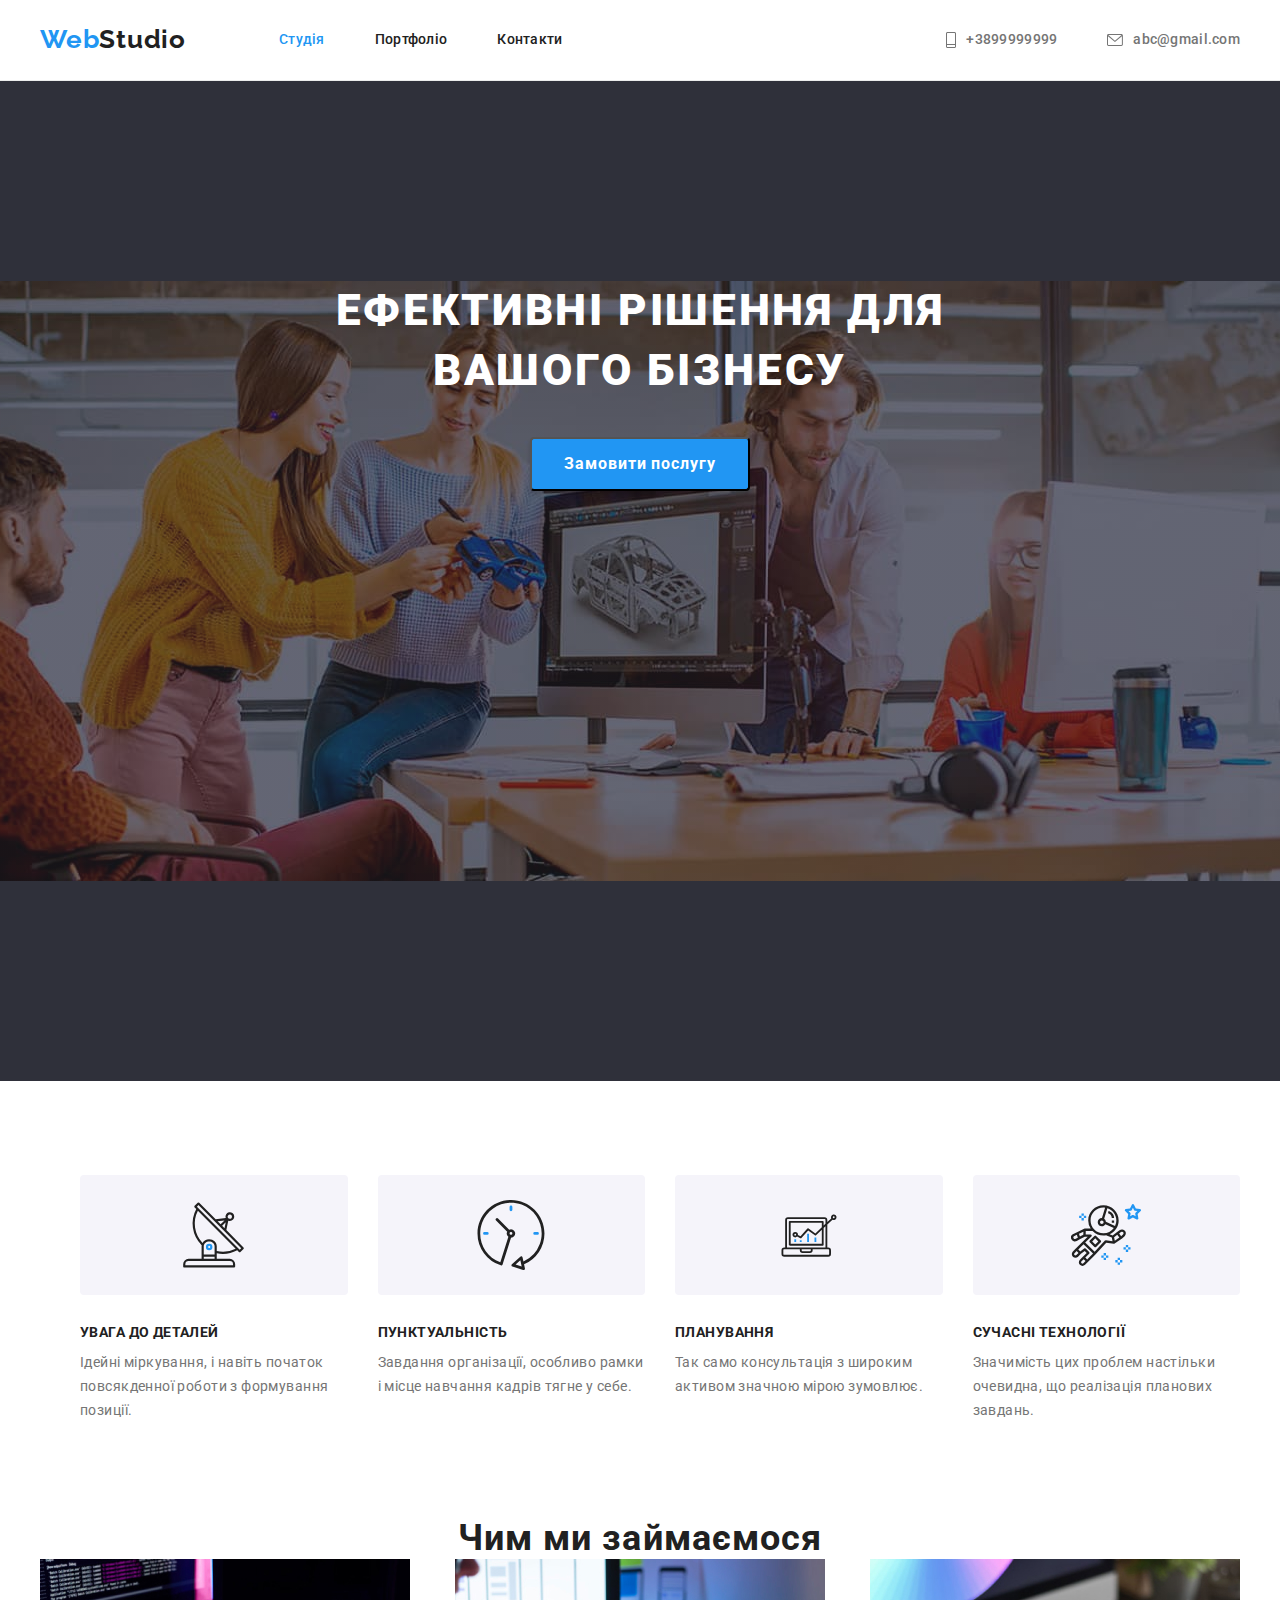
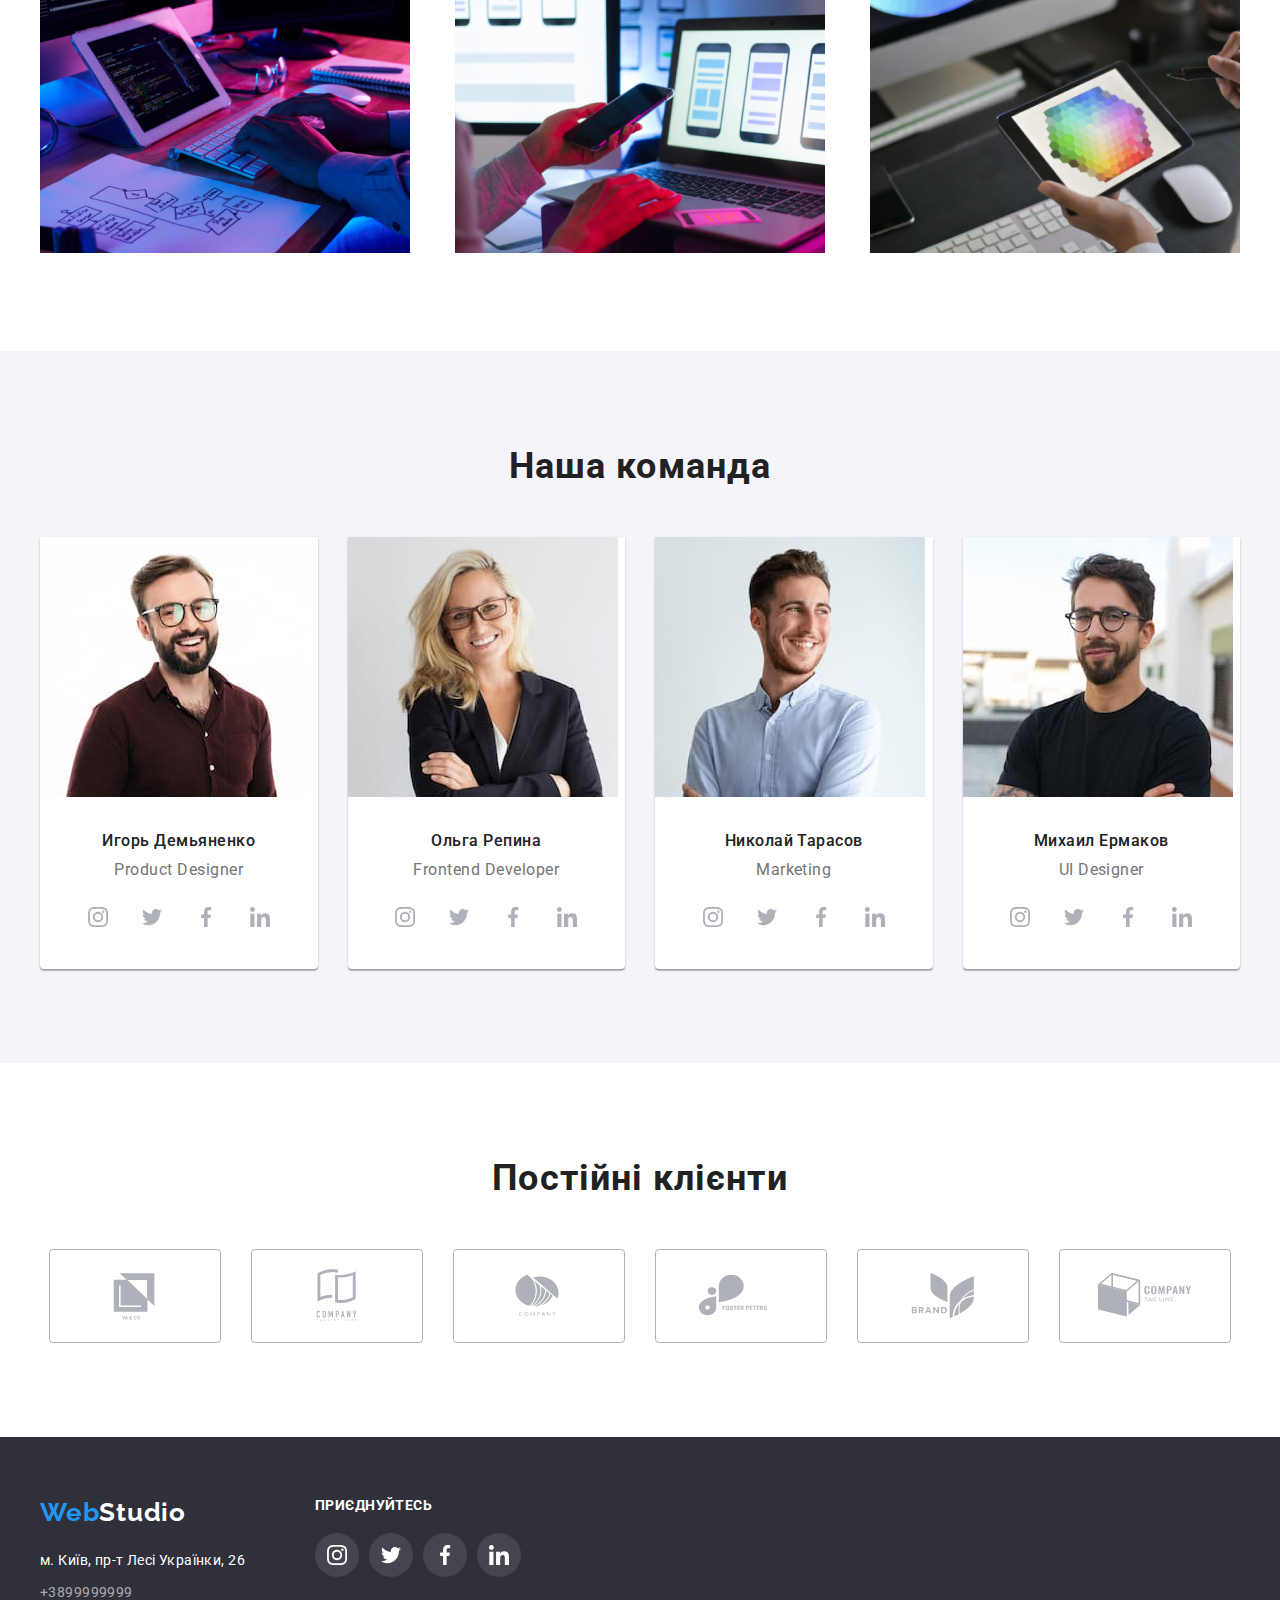
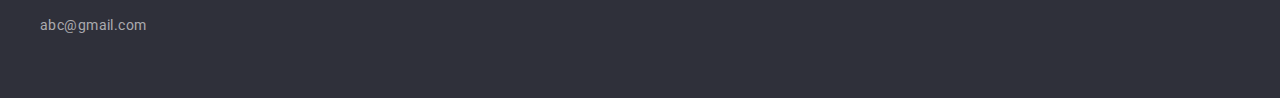
==== index.html @ 0e851c44 "1" ====
<!DOCTYPE html>
<html lang="uk">
  <head>
    <meta charset="UTF-8" />
    <meta http-equiv="X-UA-Compatible" content="IE=edge" />
    <meta name="viewport" content="width=device-width, initial-scale=1.0" />
    <title>goit-markup-hw-01</title>
    <link rel="preconnect" href="https://fonts.googleapis.com"> 
<link rel="preconnect" href="https://fonts.gstatic.com" crossorigin> 

<link rel="preconnect" href="https://fonts.googleapis.com"> 
<link rel="preconnect" href="https://fonts.gstatic.com" crossorigin> 
<link href="https://fonts.googleapis.com/css2?family=Raleway:wght@700&family=Roboto:wght@400;500;700;900&display=swap" rel="stylesheet">

<link
rel="stylesheet"
href="https://cdnjs.cloudflare.com/ajax/libs/modern-normalize/1.1.0/modern-normalize.min.css"
integrity="sha512-wpPYUAdjBVSE4KJnH1VR1HeZfpl1ub8YT/NKx4PuQ5NmX2tKuGu6U/JRp5y+Y8XG2tV+wKQpNHVUX03MfMFn9Q=="
crossorigin="anonymous"
referrerpolicy="no-referrer"
/>
<link rel="stylesheet" href="./styles.css/style.css">

  </head>
   <!-- Унікальний контент сторінки -->
  <body class="body">
 
 <!--Шапка сайту-->
 <header class="header">
  <div class="container">
    <div class=" header-container">
      <nav class="header-nav">
        
        <a class="logo link" href="./index.html" ><span class="logo-header">Web</span>Studio</a>
        <ul class="list-nav list">

          <li>
            <a class="link-item current-link studio link" href="./index.html">Студія</a>
          </li>
          <li>
            <a class="link-item  portfolio link" href="./portfolio.html" > Портфоліо </a>
            
          </li>
          <li>
            <a class="link-item contacts link"  href="#" >Контакти </a>
          </li>
         
        </ul>
      </nav>
      
      <ul class="contacts-list list">
        
      <li class="contacts-icon-img">
        
          <a  href="tel:+38999999999" class="link-item contacts-link link">+3899999999
            <svg class="contacts-icon" width="10" height="16">
              <use href="./images/icons.svg#phone"></use>
            </svg>
          </a>
        
        
      </li>
     
      <li>
      
         <a  href="mailto:abc@gmail.com" class="link-item contacts-item link">abc@gmail.com
          <svg class="contacts-icon" width="16" height="12">
            <use href="./images/icons.svg#mail"></use>
           </svg>
          </a>
        
        
        
      </li>
     
      </ul>
  
    </div>

  </div>
  
</header>

<!-- Основна інформація-герой -->
<main class="main">
  <section class="hero">

   <div class="container">
     
    <div class="box-title-hero">
      
      <h1 class="title-hero">Ефективні рішення для вашого бізнесу</h1>
    </div>
<div class="btn-hero">
<button class="button-hero">Замовити послугу</button>
</div>
    
   </div>

  </section>
  
<section class="section-features">

<div class="container">
  <div class="box-list-features">
    <ul class="list-features list">
    <li class="list-features-item">
      <div class="features-img">
        <svg class="features-icon" width="65" height="70">
          <use href="./images/icons.svg#antenna"></use>
        </svg>
      </div>
     
    
      
      <h3 class="section-title">
        УВАГА ДО ДЕТАЛЕЙ
      </h3>
      <p class="text">
        Ідейні міркування, і навіть початок повсякденної роботи з формування позиції.
      </p>
    </li>
    <li class="list-features-item">
      <div class="features-img">
        <svg class="features-icon" width="70" height="70">
          <use href="./images/icons.svg#clock"></use>
        </svg>
      </div>
     
  
      <h3 class="section-title">ПУНКТУАЛЬНІСТЬ</h3>
      <p class="text">
        Завдання організації, особливо рамки і місце навчання кадрів тягне у себе.
      </p>
    </li>
  
    <li class="list-features-item">
    
     <div class="features-img">
      <svg class="features-icon" width="70" height="55">
        <use href="./images/icons.svg#diagram"></use>
      </svg>
 
     </div>
      <h3 class="section-title">ПЛАНУВАННЯ</h3>
      <p class="text">
        Так само консультація з широким активом значною мірою зумовлює.
      </p>
    </li>
    <li class="list-features-item">
    
      <div class="features-img">
        <svg class="features-icon" width="70" height="70">
          <use href="./images/icons.svg#astronaut"></use>
        </svg>
      </div>
      
    
      <h3 class="section-title">СУЧАСНІ ТЕХНОЛОГІЇ</h3>
      <p class="text">
        Значимість цих проблем настільки очевидна, що реалізація планових завдань.
      </p>
    </li>
    
  </ul>
  </div>
  
  
</div>


</section>
<section class="works">
 
  <div class="box-works container">
    <div>
      <h2 class="title-works title  ">Чим ми займаємося</h2>
    </div>
    
    
    <div class="box-img-occupation">
  
    <ul class="list-occupation list">
      <li>
      <img src="images/img1.jpg" alt="программист за своим рабочим столом" />
      </li>
      <li>
        <img src="images/img2.jpg" alt="работа через телефон и пк" />
      </li>
      <li>
        <img src="images/img3.jpg" alt="работа через планшет и пк" />
      </li>
    </ul>
    </div>
  </div>
 

</section>

<section class="section-team"> 
  <div class="container box-team">
    
    <h2 class="title title-team">Наша команда</h2>
    
    <ul class="list-team list">
      <li class="team-item">
        
        <img class="team-img" src="images/img4.jpg" alt="Игорь Демьяненко Product Designer" />
        <div class="card-team">
          <h3 class="section-title-team">Игорь Демьяненко </h3>
          <p class="text-team">Product Designer </p> 
          <ul class="socials list">
            <li class="socials-item">
              <a
                class="socials-link link"
                href=""
                target="_blank"
                rel="noopener noreferrer"
                aria-label="instagram"
              >
                <svg class="socials-icon" width="20" height="20">
                  <use href="./images/icons.svg#instagram"></use>
                </svg>
              </a>
            </li>
            <li class="socials-item">
              <a
                class="socials-link link"
                href=""
                target="_blank"
                rel="noopener noreferrer"
                aria-label="twitter"
              >
                <svg class="socials-icon" width="20" height="20">
                  <use href="./images/icons.svg#twitter"></use>
                </svg>
              </a>
            </li>
            <li class="socials-item">
              <a
                class="socials-link link"
                href=""
                target="_blank"
                rel="noopener noreferrer"
                aria-label="facebook"
              >
                <svg class="socials-icon" width="20" height="20">
                  <use href="./images/icons.svg#facebook"></use>
                </svg>
              </a>
            </li>
            <li class="socials-item">
              <a
                class="socials-link link"
                href=""
                target="_blank"
                rel="noopener noreferrer"
                aria-label="linkedin"
              >
                <svg class="socials-icon" width="20" height="20">
                  <use href="./images/icons.svg#linkedin"></use>
                </svg>
              </a>
            </li>
          </ul>

        </div>
     
      
      </li>
      <li class="team-item">
        
          <img class="team-img"  src="images/img5.jpg" alt="Ольга Репина Frontend Developer" />
         <div class="card-team">
           <h3 class="section-title-team">Ольга Репина </h3>
          <p class="text-team">Frontend Developer</p>  
          <ul class="socials list">
            <li class="socials-item">
              <a
                class="socials-link link"
                href=""
                target="_blank"
                rel="noopener noreferrer"
                aria-label="instagram"
              >
                <svg class="socials-icon" width="20" height="20">
                  <use href="./images/icons.svg#instagram"></use>
                </svg>
              </a>
            </li>
            <li class="socials-item">
              <a
                class="socials-link link"
                href=""
                target="_blank"
                rel="noopener noreferrer"
                aria-label="twitter"
              >
                <svg class="socials-icon" width="20" height="20">
                  <use href="./images/icons.svg#twitter"></use>
                </svg>
              </a>
            </li>
            <li class="socials-item">
              <a
                class="socials-link link"
                href=""
                target="_blank"
                rel="noopener noreferrer"
                aria-label="facebook"
              >
                <svg class="socials-icon" width="20" height="20">
                  <use href="./images/icons.svg#facebook"></use>
                </svg>
              </a>
            </li>
            <li class="socials-item">
              <a
                class="socials-link link"
                href=""
                target="_blank"
                rel="noopener noreferrer"
                aria-label="linkedin"
              >
                <svg class="socials-icon" width="20" height="20">
                  <use href="./images/icons.svg#linkedin"></use>
                </svg>
              </a>
            </li>
          </ul>
        </div>
        
      </li>
    
    <li class="team-item">
      
        <img class="team-img"  src="images/img6.jpg" alt="Николай Тарасов Marketing" />
        <div class="card-team">
          <h3 class="section-title-team">Николай Тарасов </h3>
         <p class="text-team">Marketing</p> 
         <ul class="socials list">
          <li class="socials-item">
            <a
              class="socials-link link"
              href=""
              target="_blank"
              rel="noopener noreferrer"
              aria-label="instagram"
            >
              <svg class="socials-icon" width="20" height="20">
                <use href="./images/icons.svg#instagram"></use>
              </svg>
            </a>
          </li>
          <li class="socials-item">
            <a
              class="socials-link link"
              href=""
              target="_blank"
              rel="noopener noreferrer"
              aria-label="twitter"
            >
              <svg class="socials-icon" width="20" height="20">
                <use href="./images/icons.svg#twitter"></use>
              </svg>
            </a>
          </li>
          <li class="socials-item">
            <a
              class="socials-link link"
              href=""
              target="_blank"
              rel="noopener noreferrer"
              aria-label="facebook"
            >
              <svg class="socials-icon" width="20" height="20">
                <use href="./images/icons.svg#facebook"></use>
              </svg>
            </a>
          </li>
          <li class="socials-item">
            <a
              class="socials-link link"
              href=""
              target="_blank"
              rel="noopener noreferrer"
              aria-label="linkedin"
            >
              <svg class="socials-icon" width="20" height="20">
                <use href="./images/icons.svg#linkedin"></use>
              </svg>
            </a>
          </li>
        </ul>
        </div>
      
    
    </li>
    <li class="team-item">
    
        <img class="team-img"  src="images/img7.jpg" alt="Михаил Ермаков UI Designer" />
       <div class="card-team">
        <h3 class="section-title-team">Михаил Ермаков</h3> 
        <p class="text-team">UI Designer</p> 
        <ul class="socials list">
          <li class="socials-item">
            <a
              class="socials-link link"
              href=""
              target="_blank"
              rel="noopener noreferrer"
              aria-label="instagram"
            >
              <svg class="socials-icon" width="20" height="20">
                <use href="./images/icons.svg#instagram"></use>
              </svg>
            </a>
          </li>
          <li class="socials-item">
            <a
              class="socials-link link"
              href=""
              target="_blank"
              rel="noopener noreferrer"
              aria-label="twitter"
            >
              <svg class="socials-icon" width="20" height="20">
                <use href="./images/icons.svg#twitter"></use>
              </svg>
            </a>
          </li>
          <li class="socials-item">
            <a
              class="socials-link link"
              href=""
              target="_blank"
              rel="noopener noreferrer"
              aria-label="facebook"
            >
              <svg class="socials-icon" width="20" height="20">
                <use href="./images/icons.svg#facebook"></use>
              </svg>
            </a>
          </li>
          <li class="socials-item">
            <a
              class="socials-link link"
              href=""
              target="_blank"
              rel="noopener noreferrer"
              aria-label="linkedin"
            >
              <svg class="socials-icon" width="20" height="20">
                <use href="./images/icons.svg#linkedin"></use>
              </svg>
            </a>
          </li>
        </ul>
       </div>
    
    </li>
   
    
    </ul>
  </div>

</section>

<section class="client">
<div class="container">
  
    <h2 class="title title-client">Постійні клієнти</h2>
  <div>
    <ul class="client-list list">
      <li class="client-item">
        <a
          class="client-link link"
          href=""
          target="_blank"
          rel="noopener noreferrer"
          aria-label="Лого">
          <svg class="client-icon" width="106" height="60">
            <use href="./images/icons.svg#logo"></use>
          </svg>
        </a>
      </li>
      <li class="client-item">
        <a
          class="client-link link"
          href=""
          target="_blank"
          rel="noopener noreferrer"
          aria-label="logo-1"
        >
          <svg class="client-icon" width="106" height="60">
            <use href="./images/icons.svg#logo-1"></use>
          </svg>
        </a>
      </li>
      <li class="client-item">
        <a
          class="client-link link"
          href=""
          target="_blank"
          rel="noopener noreferrer"
          aria-label="logo-2"
        >
          <svg class="client-icon" width="106" height="60">
            <use href="./images/icons.svg#logo-2"></use>
          </svg>
        </a>
      </li>
      <li class="client-item">
        <a
          class="client-link link"
          href=""
          target="_blank"
          rel="noopener noreferrer"
          aria-label="logo-3"
        >
          <svg class="client-icon" width="106" height="60">
            <use href="./images/icons.svg#logo-3"></use>
          </svg>
        </a>
      </li>
      <li class="client-item">
        <a
          class="client-link link"
          href=""
          target="_blank"
          rel="noopener noreferrer"
          aria-label="logo-4"
        >
          <svg class="client-icon" width="106" height="60">
            <use href="./images/icons.svg#logo-4"></use>
          </svg>
        </a>
      </li>
      <li class="client-item">
        <a
          class="client-link link"
          href=""
          target="_blank"
          rel="noopener noreferrer"
          aria-label="logo-5"
        >
          <svg class="client-icon" width="106" height="60">
            <use href="./images/icons.svg#logo-5"></use>
          </svg>
        </a>
      </li>
    
    
    </ul>
    
  </div>


</div>

</section>

</main>
   <!--Підвал сайту-->
      <!--Підвал сайту-->
      <footer class="footer">
        <div class="container footer-item">
          
          <div class="footer-content">
          <div class="footer-box">
            <a class="logo-footer link" href=""><span class="logo-color">Web</span>Studio</a>
            
            <address class="address-item">
           
             <a class="link" href=""><span class="address">м. Київ, пр-т Лесі Українки, 26</span></a>
             <a class="contacts-footer link" href="tel:+38999999999">+3899999999</a>
             <a class="contacts-footer link" href="mailto:abc@gmail.com">abc@gmail.com</a>
            </address>
          </div>
            
          
        
        <div>
          <h3 class="footer-title">Приєднуйтесь</h3>
          <ul class="footer-socials list">
            <li class="footer-socials-item">
              <a
                class="footer-socials-link link"
                href=""
                target="_blank"
                rel="noopener noreferrer"
                aria-label="instagram"
              >
                <svg class="footer-socials-icon" width="20" height="20">
                  <use href="./images/icons.svg#instagram"></use>
                </svg>
              </a>
            </li>
            <li class="footer-socials-item">
              <a
                class="footer-socials-link link"
                href=""
                target="_blank"
                rel="noopener noreferrer"
                aria-label="twitter"
              >
                <svg class="footer-socials-icon" width="20" height="20">
                  <use href="./images/icons.svg#twitter"></use>
                </svg>
              </a>
            </li>
            <li class="footer-socials-item">
              <a
                class="footer-socials-link link"
                href=""
                target="_blank"
                rel="noopener noreferrer"
                aria-label="facebook"
              >
                <svg class="footer-socials-icon" width="20" height="20">
                  <use href="./images/icons.svg#facebook"></use>
                </svg>
              </a>
            </li>
            <li class="footer-socials-item">
              <a
                class="footer-socials-link link"
                href=""
                target="_blank"
                rel="noopener noreferrer"
                aria-label="linkedin"
              >
                <svg class="footer-socials-icon" width="20" height="20">
                  <use href="./images/icons.svg#linkedin"></use>
                </svg>
              </a>
            </li>
          </ul>
  
        </div>
  
          
          </div>
         
        </div>
       </footer>


  </body>
</html>
---- styles.css/style.css ----
/* Шрифти Roboto
Weight 400,500 700 ,900
Raleway
Weight 700
color 
#212121 -h2
#757575-p
#FFFFFF;-hero
 #2196F3;-button-founds
 */
/* root */
/* функция var() */
/* .item{
flex-basis: calc(100%-var(--indent)
(var(--items)-1)/3;
} */
/*     
.list{
    gap: var(--indent);
} */


:root{

    /* fonts */
--main-fount:'Roboto', sans-serif;
--secondary-fount:'Raleway', sans-serif;
/* text colors */
--main-txt-cl-title:#212121;
--main-txt-cl:#757575; 
--main-txt-cl-b-f:#2196F3;
--main-txt:#FFFFFF;
;
/* bg colors */
--dark-bg-cl-hero:#2F303A;
--dark-bg-cl-fet: #E5E5E5;
--dark-bg-cl-tems:#F5F4FA;
--dark-bg-cl-footer:#2F303A;
--accent-bg-cl:#2196F3;
--features-bg-cl:#F5F5F5;
--icons-cl: #AFB1B8;
/* others */
--indent: 30px;
--items: 3; 

}

.container {
    width: 1200px;
    padding-left: 15px;
    padding-right: 15px;
    margin-left: auto;
    margin-right: auto;
  
    /* outline: 2px solid red;
    outline-offset: -2px; */
  }
.body{
font-family: var(--main-fount);
font-style: normal;
margin: 0;
    
}
/* reset styles */
.link{
text-decoration: none;
color:currentColor;
}
.list{
list-style: none;

}

/* Header section */
/* 
 */
.header{

font-weight: 500;
font-size: 14px;
line-height: 1.14;
letter-spacing: 0.02em;
color: var(--main-txt-cl-title);
border-bottom: 1px solid #ECECEC;

}
.header-container{
    align-content: space-between;
    display: flex;
    align-items: center;
    height: 80px;
    margin-right: 0;
    
}
.header-line{
    width: 1600px;
    border: 1px solid #ECECEC;
    border-top:none;
    border-right: none;
    border-left: none;
}

/* header-nav */
.header-nav{
    display: flex;
    align-items: center;
     
}
.list-nav{
    display: flex;
    align-items: center;
    gap: 50px; 
    padding-left: 0;
    margin: 0;

   
}
.link-item {
    display:flex;
    flex-direction:row-reverse;
    align-items: center;
    gap:10px;
    padding-top: 32px;
    padding-bottom: 32px;
    font-weight: 500;
    font-size: 14px;
    line-height: 1.14;
    letter-spacing: 0.02em;
}

.logo{
    margin-right: 93px;
}

.logo-color {
color: var(--accent-bg-cl);
 }
.logo, .logo-footer {
font-family: 'Raleway';
font-style: normal;
font-weight: 700;
font-size: 26px;
line-height: 1.2;
letter-spacing: 0.03em;
 
}
.logo-header{
font-family: 'Raleway';
font-style: normal;
font-weight: 700;
font-size: 26px;
line-height: 1.2;
letter-spacing: 0.03em; 
color: var(--accent-bg-cl);
}

.logo-foter{
font-family: 'Raleway';
font-style: normal;
font-weight: 700;
font-size: 26px;
line-height: 1.2;
letter-spacing: 0.03em;
color: var(--main-txt);

}
.contacts-list{

    display: flex;
    gap: 50px;  
    margin-top: 0;
    margin-bottom: 0;
    margin-left:auto;
    color:currentColor;


    

}


.text{

font-style: normal;
flex-wrap: wrap;
font-weight: 400;
font-size: 14px;
line-height: 1.71;
/* or 171% */
letter-spacing: 0.03em;
margin: 0;




color: var(--main-txt-cl);

}
.title{
  
   margin: 0;
   padding-top: 94px;
    
   font-weight: 700;
   font-size: 36px;
   line-height: 1.17;
   text-align: center;
   letter-spacing: 0.03em;
   color: var(--main-txt-cl-title);

}




.list-nav :hover,
.list-nav :focus,
.list-nav :active {

color: var(--accent-bg-cl);
caret-color: var(--accent-bg-cl);
}

/* Contacts  */
.contacts-link,
.contacts-item {
color: var(--main-txt-cl);

}
.contacts-item{
font-weight: 500;
font-size: 14px;
line-height: 1.14;
letter-spacing: 0.02em;

color: var(--main-txt-cl);

}
/* Contacts icon */
.contacts-list{
 
display:flex;  
flex-wrap: wrap;

align-items: center;
justify-content:center;
}

.contacts-icon{
  
fill: currentColor; 

} 

.portfolio-item{
flex-basis: calc((100% - 60px) / 3);
}
.studio-current {
color: var(--accent-bg-cl);
}
.portfolio-current {
 color: var(--accent-bg-cl);   
}
.contacts-list :hover,
.contacts-list :focus {
color: var(--accent-bg-cl);

}
.contacts-list {
    padding-left: 0;
}

/* hero */
.hero{
    
 
    height: 600px;
    
    margin-left: auto;
    margin-right: auto;
    padding-top: 200px;
    padding-bottom: 200px;
    background-repeat: no-repeat;

    background-image: linear-gradient(rgba(47, 48, 58, 0.4),rgba(47, 48, 58, 0.4)), url(../images/hero.jpg); 

     background-position: center;

    background-color: var(--dark-bg-cl-hero);
    font-weight: 900;
    font-size: 44px;
    line-height: 1.36;
    text-align: center;
    letter-spacing: 0.06em;
    text-transform: uppercase;
    color: var(--main-txt);

}
.hero-img{
    position: absolute;
    width: 1600px;
    height: 600px;
    left: 0px;
    top: 80px;
    /* ; */
    background: rgba(47, 48, 58, 0.4);
    /* max-width: 1600px;
    max-height: 600px; */
}
.title-hero{
    
    width: 696px;
    font-weight: 900;
    font-size: 44px;
    line-height: 1.36;
    text-align: center;
    letter-spacing: 0.06em;
    text-transform: uppercase;
    color: var(--main-txt);
    margin: 0 auto;
}

.button-hero{
    
display: block;
margin-left: auto;
margin-right: auto;
min-width: 200px;
padding-top: 10px;
padding-right: 32px;
padding-bottom: 10px;
padding-left: 32px;

font-family: inherit;
font-weight: 700;
font-size: 16px;
line-height: 1.88;
align-items: center;
text-align: center;
letter-spacing: 0.06em;
border-radius: 4px;
background-color: var(--accent-bg-cl);
color: var(--main-txt);
box-shadow: 0px 4px 4px rgba(0, 0, 0, 0.15);
}

.btn-hero{
margin-left: auto;
margin-right: auto;
margin-top: 30px;
padding:6px 22px;
}

.section-title{
font-weight:700;
font-size: 14px;
line-height: 1.14;
letter-spacing: 0.03em;
text-transform: uppercase;
color: var(--main-txt-cl-title);
margin-bottom: 10px;
margin-top: 0px;
}
.section-title-item{

font-size: 14px;
line-height: 1.14;
letter-spacing: 0.03em;
text-transform: uppercase;

color: var(--main-txt-cl-title);

}


.section-features{
    /* align-content: flex-start; */
    
    justify-content:space-between;
  
    align-items: center;
    justify-content:start;
    margin: 0;
    padding-top: 94px;
    padding-right: 0px;
    padding-bottom: 94px;
    padding-left: 0px;
 
}
.list-features{
    display: flex;
    gap: 30px;
    
 
    margin: 0;
    margin-top: 0;
    
}
.list-features-item{
    width: 270px;
   
}
.features-img{
    display: flex;
    align-items: center;
    justify-content: center;
    /* width: 270px; */
    height:120px;

    border-radius: 4px;
    
    margin-bottom: 30px;
    background-color: var(--dark-bg-cl-tems);
}

.list-occupation{
    justify-content: space-between;
    display: flex;
    gap: 30px;
    margin: 0;
    padding: 0;
    
}

/* Works */

.works{
   

    justify-content:start;
    align-items:center;
   

    margin: 0 auto;
    padding-top: 0px;
    padding-right: 0px;
    padding-bottom: 94px;
    padding-left: 0px;
}

.title-works{

    padding: 0;
}
/* team */
.section-team{
    /* display: flex; */
    align-items: center;
    justify-content:start;
    align-items:center;
    padding-top: 94px;
    padding-bottom: 94px;
    
}
.list-team{
    /* justify-content:space-between; */
    display: flex;
    flex-wrap: wrap;
    gap: var(--indent);
    margin: 0;
   padding: 0;
    /* flex-basis: calc((100% - var(--indent) * (var(--items) - 1)) / var(--items)); */
    
    
}
.title-team{
  
    margin-bottom: 50px;
    padding:0;
}


.team-item{
    margin:0;
    flex-basis: calc((100% - 90px) / 4);
    box-shadow: 0px 1px 3px rgba(0, 0, 0, 0.12), 0px 1px 1px rgba(0, 0, 0, 0.14), 0px 2px 1px rgba(0, 0, 0, 0.2);
    border-radius: 0px 0px 4px 4px;
    background-color: var(--main-txt);
    flex-wrap: wrap;
    gap: 30px;

}
.card-team{
    padding-top: 30px;
    padding-bottom: 30px;
}


.section-title-team{
    margin: 0px;

    font-weight: 500; 
    font-size: 16px;
    line-height: 1.19;
    text-align: center;
    letter-spacing: 0.03em;
    color: var(--main-txt-cl-title);

    
    }
    
    .text-team{
    margin-top: 10px;
    margin-bottom: 16px;
    
    font-weight: 400;   
    font-size: 16px;
    line-height: 1.2;
    text-align: center;
    letter-spacing: 0.03em;
    
    color: var(--main-txt-cl);
    }
    
    
    .section-team{
        
    letter-spacing: 0.03em;
    color: var(--main-txt-cl-title);
    background-color: var(--dark-bg-cl-tems);
    padding-top: 94px;
    }
/* Social icons */
.socials {
    display: flex;
    align-items: center;
    justify-content: center;
    gap: 10px;
    padding-left: 0px;
      
    }
      

.socials-link {
    display: flex;
    align-items: center;
    justify-content: center;
    width: 44px;
    height: 44px;
   
    color: #AFB1B8;
    background-color: #ffffff;
    border-radius: 50%;
    }
      
.socials-link:hover,
.socials-link:focus {
    background-color:var(--accent-bg-cl);
    color:#ffffff;
    }
      
.socials-icon {
    fill: currentColor;
    }
/* Client */
.client{
    display: flex;
    flex-wrap: wrap;
    align-items: center;
    justify-content: center;
    padding-bottom: 94px;
    margin: 0 auto;
   
}
.client-link:hover,
.client-link:focus {
    border-color: 1px solid var(--accent-bg-cl);
  
    color:var(--accent-bg-cl);
  
}

.client-link{
    display: flex;
    justify-content: center;
    align-items: center;
    width: 170px;
    height: 92px;
    border: 1px solid var(--icons-cl);
    color:var(--icons-cl);
    border-radius: 4px;
  
}
.client-icon{
fill:currentColor; 
}

.title-client{
    margin-bottom: 50px;
}
.client-list{
    display: flex;
    flex-wrap: wrap;
    align-items: center;
    justify-content: center;
    margin: 0 auto;
    padding: 0px;
    fill: var(--accent-bg-cl);
    
    color:var(--icons-cl);
}

.client-item:not(:nth-child(6n)){
    margin-right: 30px;
}

    /* footer */

.footer{
    
    padding: 60px 0px;
    flex-direction:column;
   
    background-color: var(--dark-bg-cl-footer);
    color: var(--main-txt);
   
}
.footer-title{

    display: block;
    align-items: center;
    justify-content: center;
    
    font-style: normal;
    font-weight: 700;
    font-size: 14px;
    line-height: 16px;
    letter-spacing: 0.03em; 
    text-transform: uppercase;
    color: var(--main-txt);
    margin: 0 auto;
    padding: 0 auto;
    
  
}
.footer-item{
    display:flex;
    flex-direction: column;
    
     background-color: var(--dark-bg-cl-footer);
 }   
 .footer-box{
     margin-right: 70px;
 }
.footer-content{
    display: flex;

}
.address-item{
   
    margin-top: 20px;
}

 .address{
     display: block;
    font-style: normal;
    font-weight: 400;
    font-size: 14px;
    line-height: 1.71;
    letter-spacing: 0.03em;
    color: var(--main-txt);
    
 }
 /* Footer icons */
 .footer-socials {
    display: flex;
    align-items: center;
    justify-content: center;
    gap: 10px;
    padding-left: 0 ;
    margin:0 auto;
      
    }
      
.footer-socials-link {
    display: flex;
    align-items: center;
    justify-content: center;
    width: 44px;
    height: 44px;

  
   
    color: #FFFFFF;
    background-color:rgba(255, 255, 255, 0.1);
    border-radius: 50%;
    }
      
.footer-socials-link:hover,
.footer-socials-link:focus {
    background-color:var(--accent-bg-cl);
    }
      
.footer-socials-icon {
    fill: currentColor;
    }
.footer-socials{
    padding-top: 20px;
}

 /* portfolio css */
 .header-portfolio{
    background-color: var(--dark-bg-cl-fet);
    }
    
.button-item{
    flex-wrap: wrap;
       
}
.button{
     padding:6px 22px;
    font-style: normal;     
    font-weight: 500;
    font-size: 16px;
    line-height: 1.62;
    text-align: center;
    letter-spacing: 0.03em; 
    font: inherit;
    cursor: pointer;
    border: none;
    border-radius: 4px;
    
    color: var(--main-txt-cl-title);
    background-color:var(--dark-bg-cl-tems);
    box-shadow: 0px 3px 1px rgba(0, 0, 0, 0.1), 0px 1px 2px rgba(0, 0, 0, 0.08), 0px 2px 2px rgba(0, 0, 0, 0.12);
    }
    
.button:hover,
.button:focus,
.button:active{
    
    font-style: normal;     
    font-weight: 500;
    font-size: 16px;
    line-height: 1.62;
    text-align: center;
    letter-spacing: 0.03em; 
    color: var(--main-txt);
    background-color: var(--accent-bg-cl);
    
    
    }
    
        
.button-link{
       
    color: var(--main-txt-cl-title);
    text-decoration: none;
    
}
.contacts-footer {
    display: flex;
    margin-top: 9px;
    
    font-family: 'Roboto';
    font-style: normal;
    font-weight: 400;
    font-size: 14px;
    line-height: 1.71;
    letter-spacing: 0.03em;
    color: rgba(255, 255, 255, 0.6);
    
    }
.current-link{
    color: var(--accent-bg-cl);
}
    
.section-title-portfolio{
    font-style: normal;
    font-weight: 700;
    font-size: 18px;
    line-height: 2;
    letter-spacing: 0.06em;
    margin-top: 0px;
    margin-bottom: 4px;
    
    color: var(--main-txt-cl-title);
    }
.text-portfolio {
    font-style: normal;
    font-weight: 400;
    font-size: 16px;
    line-height:1.9;
    margin: 0;
    letter-spacing: 0.03em;
    
    color: var(--main-txt-cl);
}
.list-button {
   
    display:flex;
    gap:8px;
       
    justify-content: center;
    align-items:center;
    margin-top: 0;
    margin-bottom: 50px;
    padding: 0px;
        
    font: inherit;
    cursor: pointer;
    border: none;
    border-radius: 4px;
        
        
    font-weight: 500;
    font-size: 16px;
    line-height: 1.62;
    letter-spacing: 0.03em;
    cursor: pointer;
    color: var(--main-txt);
    
    
    }
.section-navigation{
    display: flex;
    flex-wrap: wrap;
    padding: 94px 0px;
        
    background-color: var(--main-txt)
    }
.portfolio-info{
    padding-top: 20px;
    padding-right: 24px;
    padding-bottom: 20px;
    padding-left: 24px;
    margin: 0;
    
    border-right:1px solid #EEEEEE;
    border-bottom:1px solid #EEEEEE;
    border-left:1px solid #EEEEEE;
        
    
    }
.portfolio-nav {
    display: flex;
    gap:30px;
    flex-wrap: wrap;
    justify-content: center;
    margin-right: auto; 
    margin-left: auto;
    padding-left: 0;
    }
    .list-portfolio {
    display: flex;
    gap:30px;
    flex-wrap: wrap;
      
    margin: 0 auto;
    padding-left: 0;
    padding-bottom: 0px;
       
    }
    
.list-portfolio:nth-child(4n + 1)
    {
    padding-bottom: 30px;
    } 
.list-portfolio:last-child{
    padding-bottom: 0px;
    }
.card-portfolio{
    display: inline-block;   
    margin: 0;
    background: #FFFFFF;
    padding-bottom: 0px;
      
    }
.card-portfolio:hover,
.card-portfolio:focus
    {
box-shadow: 0px 4px 4px rgba(0, 0, 0, 0.15);
    }
.portfolio-box{

    background-color: var(--main-txt);
       
    }
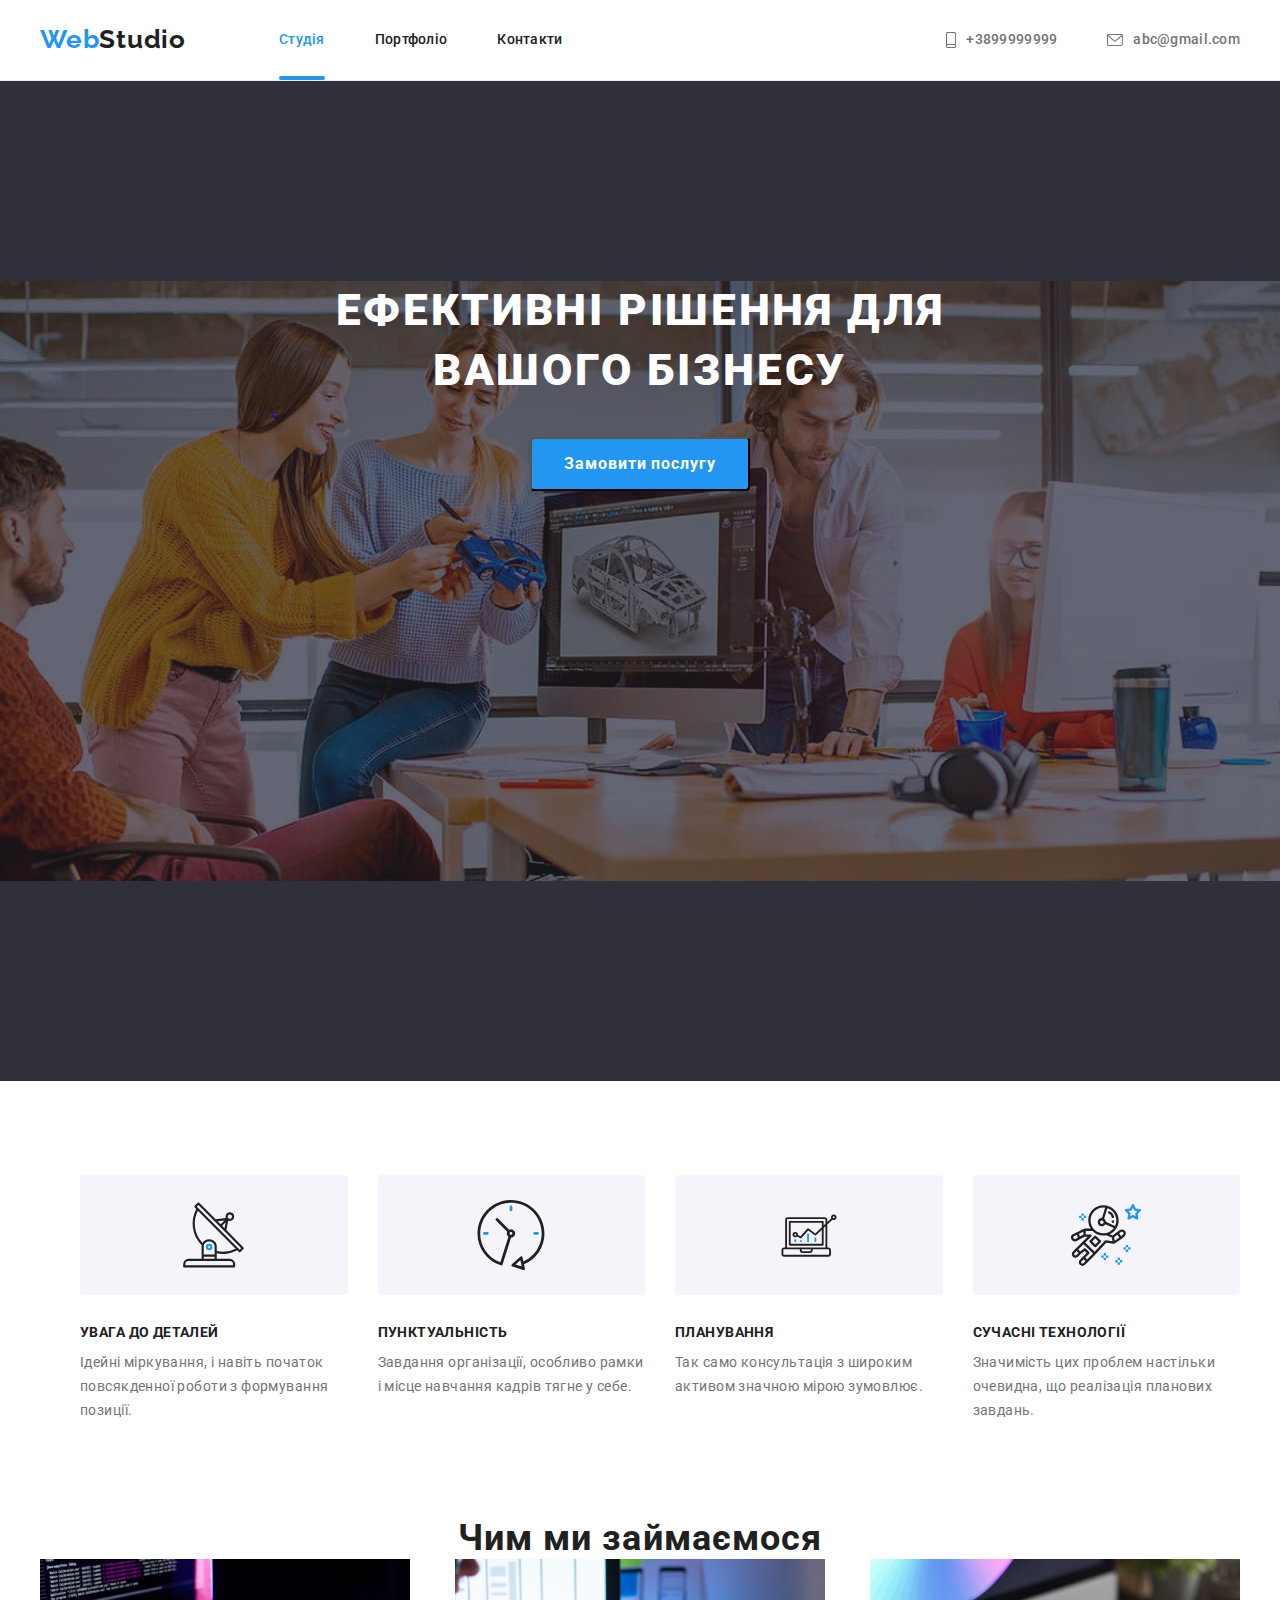
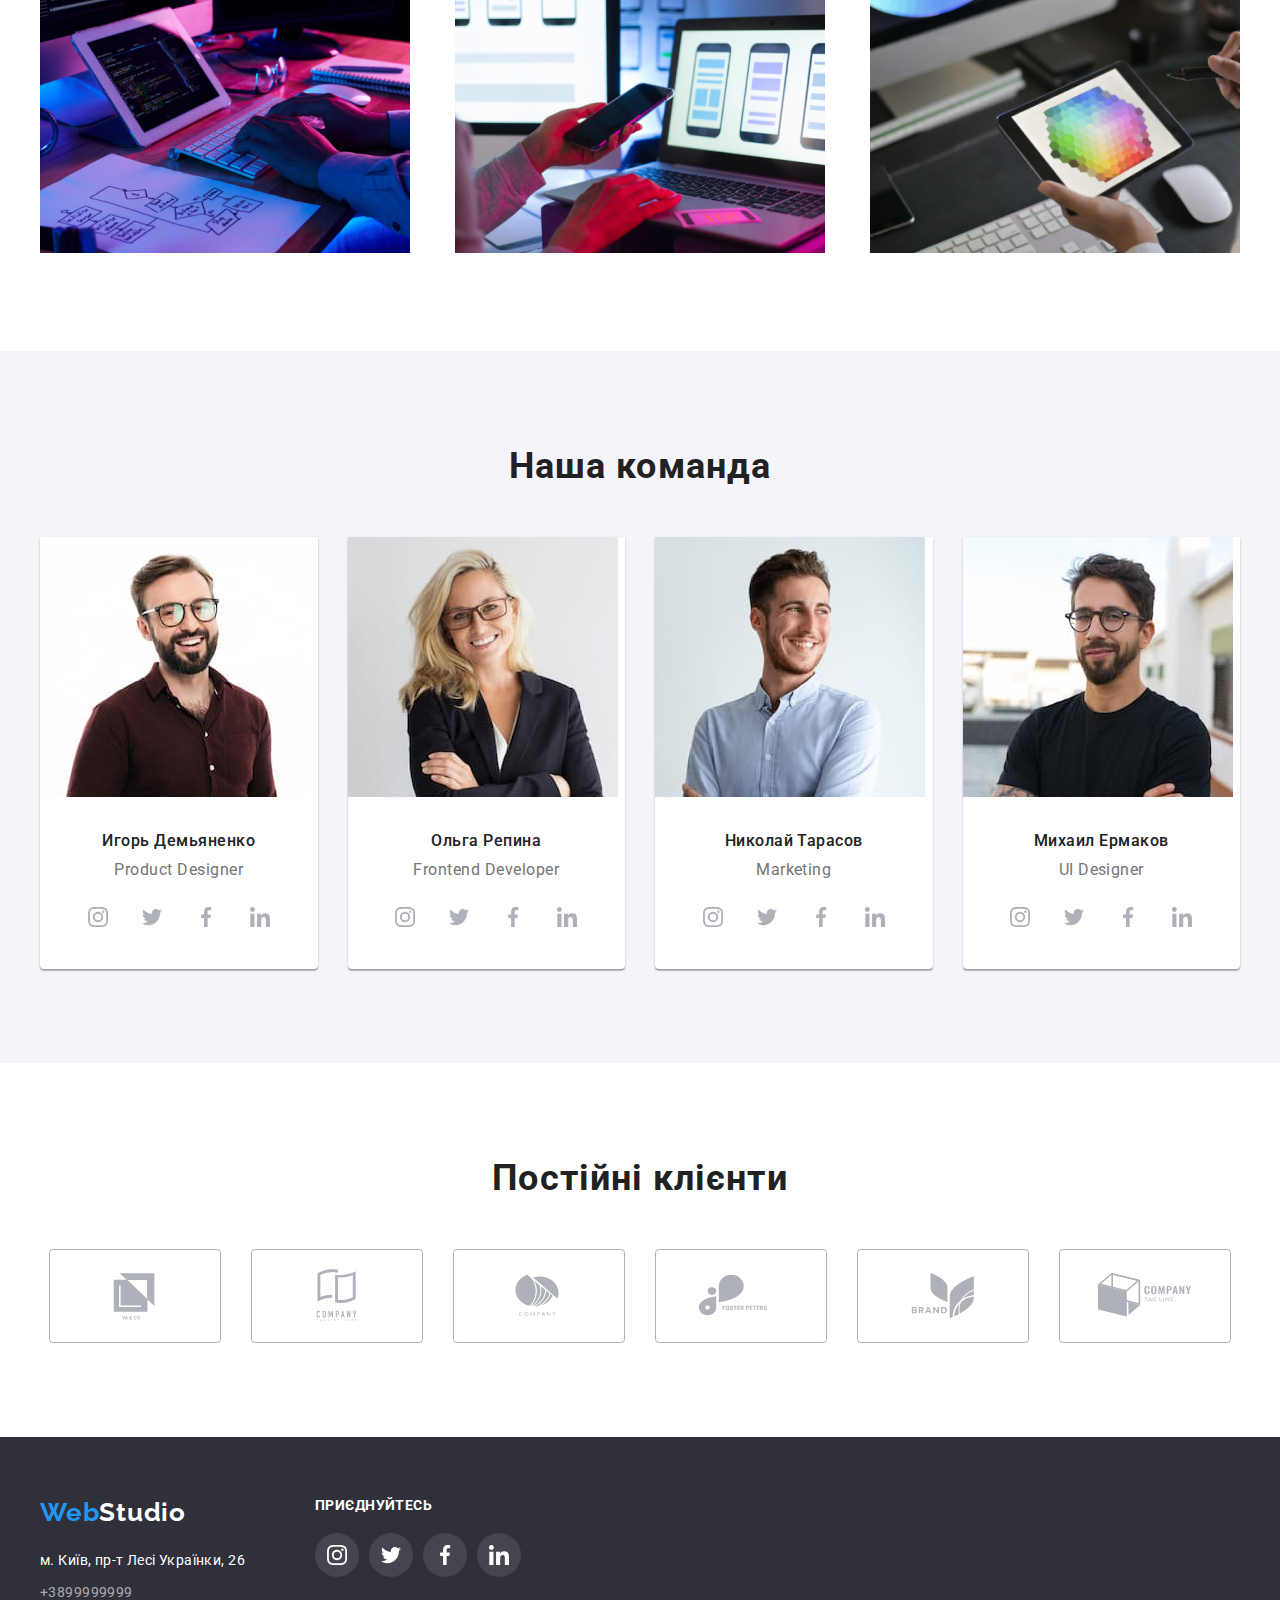
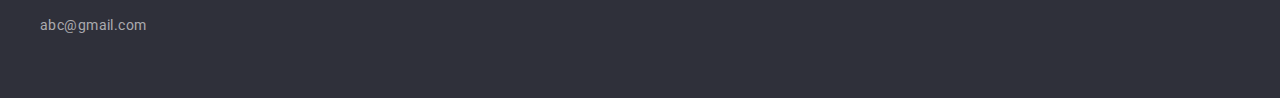
==== commit df39ffab: "1" ====
--- a/index.html
+++ b/index.html
@@ -5,646 +5,629 @@
     <meta http-equiv="X-UA-Compatible" content="IE=edge" />
     <meta name="viewport" content="width=device-width, initial-scale=1.0" />
     <title>goit-markup-hw-01</title>
-    <link rel="preconnect" href="https://fonts.googleapis.com"> 
-<link rel="preconnect" href="https://fonts.gstatic.com" crossorigin> 
-
-<link rel="preconnect" href="https://fonts.googleapis.com"> 
-<link rel="preconnect" href="https://fonts.gstatic.com" crossorigin> 
-<link href="https://fonts.googleapis.com/css2?family=Raleway:wght@700&family=Roboto:wght@400;500;700;900&display=swap" rel="stylesheet">
-
-<link
-rel="stylesheet"
-href="https://cdnjs.cloudflare.com/ajax/libs/modern-normalize/1.1.0/modern-normalize.min.css"
-integrity="sha512-wpPYUAdjBVSE4KJnH1VR1HeZfpl1ub8YT/NKx4PuQ5NmX2tKuGu6U/JRp5y+Y8XG2tV+wKQpNHVUX03MfMFn9Q=="
-crossorigin="anonymous"
-referrerpolicy="no-referrer"
-/>
-<link rel="stylesheet" href="./styles.css/style.css">
-
+    <link rel="preconnect" href="https://fonts.googleapis.com" />
+    <link rel="preconnect" href="https://fonts.gstatic.com" crossorigin />
+
+    <link rel="preconnect" href="https://fonts.googleapis.com" />
+    <link rel="preconnect" href="https://fonts.gstatic.com" crossorigin />
+    <link
+      href="https://fonts.googleapis.com/css2?family=Raleway:wght@700&family=Roboto:wght@400;500;700;900&display=swap"
+      rel="stylesheet"
+    />
+
+    <link
+      rel="stylesheet"
+      href="https://cdnjs.cloudflare.com/ajax/libs/modern-normalize/1.1.0/modern-normalize.min.css"
+      integrity="sha512-wpPYUAdjBVSE4KJnH1VR1HeZfpl1ub8YT/NKx4PuQ5NmX2tKuGu6U/JRp5y+Y8XG2tV+wKQpNHVUX03MfMFn9Q=="
+      crossorigin="anonymous"
+      referrerpolicy="no-referrer"
+    />
+    <link rel="stylesheet" href="./styles.css/style.css" />
   </head>
-   <!-- Унікальний контент сторінки -->
-  <body class="body">
- 
- <!--Шапка сайту-->
- <header class="header">
-  <div class="container">
-    <div class=" header-container">
-      <nav class="header-nav">
-        
-        <a class="logo link" href="./index.html" ><span class="logo-header">Web</span>Studio</a>
-        <ul class="list-nav list">
-
-          <li>
-            <a class="link-item current-link studio link" href="./index.html">Студія</a>
-          </li>
-          <li>
-            <a class="link-item  portfolio link" href="./portfolio.html" > Портфоліо </a>
-            
-          </li>
-          <li>
-            <a class="link-item contacts link"  href="#" >Контакти </a>
-          </li>
+  <!-- Унікальний контент сторінки -->
+  <body class="body" data-page>
+    <!--Шапка сайту-->
+    <header class="header">
+      <div class="container">
+        <div class="header-container">
+          <nav class="header-nav">
+            <a class="logo link" href="./index.html"
+              ><span class="logo-header">Web</span>Studio</a
+            >
+            <ul class="list-nav list">
+              <li>
+                <a
+                  class="link-item current-link studio link"
+                  href="./index.html"
+                  >Студія</a
+                >
+              </li>
+              <li>
+                <a class="link-item portfolio link" href="./portfolio.html">
+                  Портфоліо
+                </a>
+              </li>
+              <li>
+                <a class="link-item contacts link" href="#">Контакти </a>
+              </li>
+            </ul>
+          </nav>
          
-        </ul>
-      </nav>
-      
-      <ul class="contacts-list list">
-        
-      <li class="contacts-icon-img">
-        
-          <a  href="tel:+38999999999" class="link-item contacts-link link">+3899999999
-            <svg class="contacts-icon" width="10" height="16">
-              <use href="./images/icons.svg#phone"></use>
-            </svg>
-          </a>
-        
-        
-      </li>
-     
-      <li>
-      
-         <a  href="mailto:abc@gmail.com" class="link-item contacts-item link">abc@gmail.com
-          <svg class="contacts-icon" width="16" height="12">
-            <use href="./images/icons.svg#mail"></use>
-           </svg>
-          </a>
-        
-        
-        
-      </li>
-     
-      </ul>
-  
-    </div>
-
-  </div>
-  
-</header>
-
-<!-- Основна інформація-герой -->
-<main class="main">
-  <section class="hero">
-
-   <div class="container">
-     
-    <div class="box-title-hero">
-      
-      <h1 class="title-hero">Ефективні рішення для вашого бізнесу</h1>
-    </div>
-<div class="btn-hero">
-<button class="button-hero">Замовити послугу</button>
-</div>
-    
-   </div>
-
-  </section>
-  
-<section class="section-features">
-
-<div class="container">
-  <div class="box-list-features">
-    <ul class="list-features list">
-    <li class="list-features-item">
-      <div class="features-img">
-        <svg class="features-icon" width="65" height="70">
-          <use href="./images/icons.svg#antenna"></use>
-        </svg>
-      </div>
-     
-    
-      
-      <h3 class="section-title">
-        УВАГА ДО ДЕТАЛЕЙ
-      </h3>
-      <p class="text">
-        Ідейні міркування, і навіть початок повсякденної роботи з формування позиції.
-      </p>
-    </li>
-    <li class="list-features-item">
-      <div class="features-img">
-        <svg class="features-icon" width="70" height="70">
-          <use href="./images/icons.svg#clock"></use>
-        </svg>
-      </div>
-     
-  
-      <h3 class="section-title">ПУНКТУАЛЬНІСТЬ</h3>
-      <p class="text">
-        Завдання організації, особливо рамки і місце навчання кадрів тягне у себе.
-      </p>
-    </li>
-  
-    <li class="list-features-item">
-    
-     <div class="features-img">
-      <svg class="features-icon" width="70" height="55">
-        <use href="./images/icons.svg#diagram"></use>
-      </svg>
- 
-     </div>
-      <h3 class="section-title">ПЛАНУВАННЯ</h3>
-      <p class="text">
-        Так само консультація з широким активом значною мірою зумовлює.
-      </p>
-    </li>
-    <li class="list-features-item">
-    
-      <div class="features-img">
-        <svg class="features-icon" width="70" height="70">
-          <use href="./images/icons.svg#astronaut"></use>
-        </svg>
-      </div>
-      
-    
-      <h3 class="section-title">СУЧАСНІ ТЕХНОЛОГІЇ</h3>
-      <p class="text">
-        Значимість цих проблем настільки очевидна, що реалізація планових завдань.
-      </p>
-    </li>
-    
-  </ul>
-  </div>
-  
-  
-</div>
-
-
-</section>
-<section class="works">
- 
-  <div class="box-works container">
-    <div>
-      <h2 class="title-works title  ">Чим ми займаємося</h2>
-    </div>
-    
-    
-    <div class="box-img-occupation">
-  
-    <ul class="list-occupation list">
-      <li>
-      <img src="images/img1.jpg" alt="программист за своим рабочим столом" />
-      </li>
-      <li>
-        <img src="images/img2.jpg" alt="работа через телефон и пк" />
-      </li>
-      <li>
-        <img src="images/img3.jpg" alt="работа через планшет и пк" />
-      </li>
-    </ul>
-    </div>
-  </div>
- 
-
-</section>
-
-<section class="section-team"> 
-  <div class="container box-team">
-    
-    <h2 class="title title-team">Наша команда</h2>
-    
-    <ul class="list-team list">
-      <li class="team-item">
-        
-        <img class="team-img" src="images/img4.jpg" alt="Игорь Демьяненко Product Designer" />
-        <div class="card-team">
-          <h3 class="section-title-team">Игорь Демьяненко </h3>
-          <p class="text-team">Product Designer </p> 
-          <ul class="socials list">
-            <li class="socials-item">
-              <a
-                class="socials-link link"
-                href=""
-                target="_blank"
-                rel="noopener noreferrer"
-                aria-label="instagram"
-              >
-                <svg class="socials-icon" width="20" height="20">
-                  <use href="./images/icons.svg#instagram"></use>
+          <ul class="contacts-list list">
+            <li class="contacts-icon-img">
+              <a class="link-item contacts-link link" href="tel:+38999999999" 
+                >+3899999999
+                <svg class="contacts-icon" width="10" height="16">
+                  <use href="./images/icons.svg#phone"></use>
                 </svg>
               </a>
             </li>
-            <li class="socials-item">
-              <a
-                class="socials-link link"
-                href=""
-                target="_blank"
-                rel="noopener noreferrer"
-                aria-label="twitter"
-              >
-                <svg class="socials-icon" width="20" height="20">
-                  <use href="./images/icons.svg#twitter"></use>
-                </svg>
-              </a>
-            </li>
-            <li class="socials-item">
-              <a
-                class="socials-link link"
-                href=""
-                target="_blank"
-                rel="noopener noreferrer"
-                aria-label="facebook"
-              >
-                <svg class="socials-icon" width="20" height="20">
-                  <use href="./images/icons.svg#facebook"></use>
-                </svg>
-              </a>
-            </li>
-            <li class="socials-item">
-              <a
-                class="socials-link link"
-                href=""
-                target="_blank"
-                rel="noopener noreferrer"
-                aria-label="linkedin"
-              >
-                <svg class="socials-icon" width="20" height="20">
-                  <use href="./images/icons.svg#linkedin"></use>
+
+            <li>
+              <a class="link-item contacts-mail link" 
+                href="mailto:abc@gmail.com"
+                >abc@gmail.com
+                <svg class="contacts-icon" width="16" height="12">
+                  <use href="./images/icons.svg#mail"></use>
                 </svg>
               </a>
             </li>
           </ul>
-
+          
         </div>
-     
-      
-      </li>
-      <li class="team-item">
-        
-          <img class="team-img"  src="images/img5.jpg" alt="Ольга Репина Frontend Developer" />
-         <div class="card-team">
-           <h3 class="section-title-team">Ольга Репина </h3>
-          <p class="text-team">Frontend Developer</p>  
-          <ul class="socials list">
-            <li class="socials-item">
-              <a
-                class="socials-link link"
-                href=""
-                target="_blank"
-                rel="noopener noreferrer"
-                aria-label="instagram"
-              >
-                <svg class="socials-icon" width="20" height="20">
-                  <use href="./images/icons.svg#instagram"></use>
-                </svg>
-              </a>
+      </div>
+    </header>
+
+    <!-- Основна інформація-герой -->
+    <main class="main">
+      <section class="hero">
+        <div class="container">
+          <div class="box-title-hero">
+            <h1 class="title-hero">Ефективні рішення для вашого бізнесу</h1>
+          </div>
+          <div class="btn-hero">
+            <button class="button-hero" data-modal-open>Замовити послугу</button>
+          </div>
+        </div>
+      </section>
+
+      <section class="section-features">
+        <div class="container">
+          <div class="box-list-features">
+            <ul class="list-features list">
+              <li class="list-features-item">
+                <div class="features-img">
+                  <svg class="features-icon" width="65" height="70">
+                    <use href="./images/icons.svg#antenna"></use>
+                  </svg>
+                </div>
+
+                <h3 class="section-title">УВАГА ДО ДЕТАЛЕЙ</h3>
+                <p class="text">
+                  Ідейні міркування, і навіть початок повсякденної роботи з
+                  формування позиції.
+                </p>
+              </li>
+              <li class="list-features-item">
+                <div class="features-img">
+                  <svg class="features-icon" width="70" height="70">
+                    <use href="./images/icons.svg#clock"></use>
+                  </svg>
+                </div>
+
+                <h3 class="section-title">ПУНКТУАЛЬНІСТЬ</h3>
+                <p class="text">
+                  Завдання організації, особливо рамки і місце навчання кадрів
+                  тягне у себе.
+                </p>
+              </li>
+
+              <li class="list-features-item">
+                <div class="features-img">
+                  <svg class="features-icon" width="70" height="55">
+                    <use href="./images/icons.svg#diagram"></use>
+                  </svg>
+                </div>
+                <h3 class="section-title">ПЛАНУВАННЯ</h3>
+                <p class="text">
+                  Так само консультація з широким активом значною мірою
+                  зумовлює.
+                </p>
+              </li>
+              <li class="list-features-item">
+                <div class="features-img">
+                  <svg class="features-icon" width="70" height="70">
+                    <use href="./images/icons.svg#astronaut"></use>
+                  </svg>
+                </div>
+
+                <h3 class="section-title">СУЧАСНІ ТЕХНОЛОГІЇ</h3>
+                <p class="text">
+                  Значимість цих проблем настільки очевидна, що реалізація
+                  планових завдань.
+                </p>
+              </li>
+            </ul>
+          </div>
+        </div>
+      </section>
+      <section class="works">
+        <div class="box-works container">
+          <div>
+            <h2 class="title-works title">Чим ми займаємося</h2>
+          </div>
+
+          <div class="box-img-occupation">
+            <ul class="list-occupation list">
+              <li>
+                <img
+                  src="images/img1.jpg"
+                  alt="программист за своим рабочим столом"
+                />
+              </li>
+              <li>
+                <img src="images/img2.jpg" alt="работа через телефон и пк" />
+              </li>
+              <li>
+                <img src="images/img3.jpg" alt="работа через планшет и пк" />
+              </li>
+            </ul>
+          </div>
+        </div>
+      </section>
+
+      <section class="section-team">
+        <div class="container box-team">
+          <h2 class="title title-team">Наша команда</h2>
+
+          <ul class="list-team list">
+            <li class="team-item">
+              <img
+                class="team-img"
+                src="images/img4.jpg"
+                alt="Игорь Демьяненко Product Designer"
+              />
+              <div class="card-team">
+                <h3 class="section-title-team">Игорь Демьяненко</h3>
+                <p class="text-team">Product Designer</p>
+                <ul class="socials list">
+                  <li class="socials-item">
+                    <a
+                      class="socials-link link"
+                      href=""
+                      target="_blank"
+                      rel="noopener noreferrer"
+                      aria-label="instagram"
+                    >
+                      <svg class="socials-icon" width="20" height="20">
+                        <use href="./images/icons.svg#instagram"></use>
+                      </svg>
+                    </a>
+                  </li>
+                  <li class="socials-item">
+                    <a
+                      class="socials-link link"
+                      href=""
+                      target="_blank"
+                      rel="noopener noreferrer"
+                      aria-label="twitter"
+                    >
+                      <svg class="socials-icon" width="20" height="20">
+                        <use href="./images/icons.svg#twitter"></use>
+                      </svg>
+                    </a>
+                  </li>
+                  <li class="socials-item">
+                    <a
+                      class="socials-link link"
+                      href=""
+                      target="_blank"
+                      rel="noopener noreferrer"
+                      aria-label="facebook"
+                    >
+                      <svg class="socials-icon" width="20" height="20">
+                        <use href="./images/icons.svg#facebook"></use>
+                      </svg>
+                    </a>
+                  </li>
+                  <li class="socials-item">
+                    <a
+                      class="socials-link link"
+                      href=""
+                      target="_blank"
+                      rel="noopener noreferrer"
+                      aria-label="linkedin"
+                    >
+                      <svg class="socials-icon" width="20" height="20">
+                        <use href="./images/icons.svg#linkedin"></use>
+                      </svg>
+                    </a>
+                  </li>
+                </ul>
+              </div>
             </li>
-            <li class="socials-item">
-              <a
-                class="socials-link link"
-                href=""
-                target="_blank"
-                rel="noopener noreferrer"
-                aria-label="twitter"
-              >
-                <svg class="socials-icon" width="20" height="20">
-                  <use href="./images/icons.svg#twitter"></use>
-                </svg>
-              </a>
+            <li class="team-item">
+              <img
+                class="team-img"
+                src="images/img5.jpg"
+                alt="Ольга Репина Frontend Developer"
+              />
+              <div class="card-team">
+                <h3 class="section-title-team">Ольга Репина</h3>
+                <p class="text-team">Frontend Developer</p>
+                <ul class="socials list">
+                  <li class="socials-item">
+                    <a
+                      class="socials-link link"
+                      href=""
+                      target="_blank"
+                      rel="noopener noreferrer"
+                      aria-label="instagram"
+                    >
+                      <svg class="socials-icon" width="20" height="20">
+                        <use href="./images/icons.svg#instagram"></use>
+                      </svg>
+                    </a>
+                  </li>
+                  <li class="socials-item">
+                    <a
+                      class="socials-link link"
+                      href=""
+                      target="_blank"
+                      rel="noopener noreferrer"
+                      aria-label="twitter"
+                    >
+                      <svg class="socials-icon" width="20" height="20">
+                        <use href="./images/icons.svg#twitter"></use>
+                      </svg>
+                    </a>
+                  </li>
+                  <li class="socials-item">
+                    <a
+                      class="socials-link link"
+                      href=""
+                      target="_blank"
+                      rel="noopener noreferrer"
+                      aria-label="facebook"
+                    >
+                      <svg class="socials-icon" width="20" height="20">
+                        <use href="./images/icons.svg#facebook"></use>
+                      </svg>
+                    </a>
+                  </li>
+                  <li class="socials-item">
+                    <a
+                      class="socials-link link"
+                      href=""
+                      target="_blank"
+                      rel="noopener noreferrer"
+                      aria-label="linkedin"
+                    >
+                      <svg class="socials-icon" width="20" height="20">
+                        <use href="./images/icons.svg#linkedin"></use>
+                      </svg>
+                    </a>
+                  </li>
+                </ul>
+              </div>
             </li>
-            <li class="socials-item">
-              <a
-                class="socials-link link"
-                href=""
-                target="_blank"
-                rel="noopener noreferrer"
-                aria-label="facebook"
-              >
-                <svg class="socials-icon" width="20" height="20">
-                  <use href="./images/icons.svg#facebook"></use>
-                </svg>
-              </a>
+
+            <li class="team-item">
+              <img
+                class="team-img"
+                src="images/img6.jpg"
+                alt="Николай Тарасов Marketing"
+              />
+              <div class="card-team">
+                <h3 class="section-title-team">Николай Тарасов</h3>
+                <p class="text-team">Marketing</p>
+                <ul class="socials list">
+                  <li class="socials-item">
+                    <a
+                      class="socials-link link"
+                      href=""
+                      target="_blank"
+                      rel="noopener noreferrer"
+                      aria-label="instagram"
+                    >
+                      <svg class="socials-icon" width="20" height="20">
+                        <use href="./images/icons.svg#instagram"></use>
+                      </svg>
+                    </a>
+                  </li>
+                  <li class="socials-item">
+                    <a
+                      class="socials-link link"
+                      href=""
+                      target="_blank"
+                      rel="noopener noreferrer"
+                      aria-label="twitter"
+                    >
+                      <svg class="socials-icon" width="20" height="20">
+                        <use href="./images/icons.svg#twitter"></use>
+                      </svg>
+                    </a>
+                  </li>
+                  <li class="socials-item">
+                    <a
+                      class="socials-link link"
+                      href=""
+                      target="_blank"
+                      rel="noopener noreferrer"
+                      aria-label="facebook"
+                    >
+                      <svg class="socials-icon" width="20" height="20">
+                        <use href="./images/icons.svg#facebook"></use>
+                      </svg>
+                    </a>
+                  </li>
+                  <li class="socials-item">
+                    <a
+                      class="socials-link link"
+                      href=""
+                      target="_blank"
+                      rel="noopener noreferrer"
+                      aria-label="linkedin"
+                    >
+                      <svg class="socials-icon" width="20" height="20">
+                        <use href="./images/icons.svg#linkedin"></use>
+                      </svg>
+                    </a>
+                  </li>
+                </ul>
+              </div>
             </li>
-            <li class="socials-item">
-              <a
-                class="socials-link link"
-                href=""
-                target="_blank"
-                rel="noopener noreferrer"
-                aria-label="linkedin"
-              >
-                <svg class="socials-icon" width="20" height="20">
-                  <use href="./images/icons.svg#linkedin"></use>
-                </svg>
-              </a>
+            <li class="team-item">
+              <img
+                class="team-img"
+                src="images/img7.jpg"
+                alt="Михаил Ермаков UI Designer"
+              />
+              <div class="card-team">
+                <h3 class="section-title-team">Михаил Ермаков</h3>
+                <p class="text-team">UI Designer</p>
+                <ul class="socials list">
+                  <li class="socials-item">
+                    <a
+                      class="socials-link link"
+                      href=""
+                      target="_blank"
+                      rel="noopener noreferrer"
+                      aria-label="instagram"
+                    >
+                      <svg class="socials-icon" width="20" height="20">
+                        <use href="./images/icons.svg#instagram"></use>
+                      </svg>
+                    </a>
+                  </li>
+                  <li class="socials-item">
+                    <a
+                      class="socials-link link"
+                      href=""
+                      target="_blank"
+                      rel="noopener noreferrer"
+                      aria-label="twitter"
+                    >
+                      <svg class="socials-icon" width="20" height="20">
+                        <use href="./images/icons.svg#twitter"></use>
+                      </svg>
+                    </a>
+                  </li>
+                  <li class="socials-item">
+                    <a
+                      class="socials-link link"
+                      href=""
+                      target="_blank"
+                      rel="noopener noreferrer"
+                      aria-label="facebook"
+                    >
+                      <svg class="socials-icon" width="20" height="20">
+                        <use href="./images/icons.svg#facebook"></use>
+                      </svg>
+                    </a>
+                  </li>
+                  <li class="socials-item">
+                    <a
+                      class="socials-link link"
+                      href=""
+                      target="_blank"
+                      rel="noopener noreferrer"
+                      aria-label="linkedin"
+                    >
+                      <svg class="socials-icon" width="20" height="20">
+                        <use href="./images/icons.svg#linkedin"></use>
+                      </svg>
+                    </a>
+                  </li>
+                </ul>
+              </div>
             </li>
           </ul>
         </div>
-        
-      </li>
-    
-    <li class="team-item">
-      
-        <img class="team-img"  src="images/img6.jpg" alt="Николай Тарасов Marketing" />
-        <div class="card-team">
-          <h3 class="section-title-team">Николай Тарасов </h3>
-         <p class="text-team">Marketing</p> 
-         <ul class="socials list">
-          <li class="socials-item">
-            <a
-              class="socials-link link"
-              href=""
-              target="_blank"
-              rel="noopener noreferrer"
-              aria-label="instagram"
+      </section>
+
+      <section class="client">
+        <div class="container">
+          <h2 class="title title-client">Постійні клієнти</h2>
+          <div>
+            <ul class="client-list list">
+              <li class="client-item">
+                <a
+                  class="client-link link"
+                  href=""
+                  target="_blank"
+                  rel="noopener noreferrer"
+                  aria-label="Лого"
+                >
+                  <svg class="client-icon" width="106" height="60">
+                    <use href="./images/icons.svg#logo"></use>
+                  </svg>
+                </a>
+              </li>
+              <li class="client-item">
+                <a
+                  class="client-link link"
+                  href=""
+                  target="_blank"
+                  rel="noopener noreferrer"
+                  aria-label="logo-1"
+                >
+                  <svg class="client-icon" width="106" height="60">
+                    <use href="./images/icons.svg#logo-1"></use>
+                  </svg>
+                </a>
+              </li>
+              <li class="client-item">
+                <a
+                  class="client-link link"
+                  href=""
+                  target="_blank"
+                  rel="noopener noreferrer"
+                  aria-label="logo-2"
+                >
+                  <svg class="client-icon" width="106" height="60">
+                    <use href="./images/icons.svg#logo-2"></use>
+                  </svg>
+                </a>
+              </li>
+              <li class="client-item">
+                <a
+                  class="client-link link"
+                  href=""
+                  target="_blank"
+                  rel="noopener noreferrer"
+                  aria-label="logo-3"
+                >
+                  <svg class="client-icon" width="106" height="60">
+                    <use href="./images/icons.svg#logo-3"></use>
+                  </svg>
+                </a>
+              </li>
+              <li class="client-item">
+                <a
+                  class="client-link link"
+                  href=""
+                  target="_blank"
+                  rel="noopener noreferrer"
+                  aria-label="logo-4"
+                >
+                  <svg class="client-icon" width="106" height="60">
+                    <use href="./images/icons.svg#logo-4"></use>
+                  </svg>
+                </a>
+              </li>
+              <li class="client-item">
+                <a
+                  class="client-link link"
+                  href=""
+                  target="_blank"
+                  rel="noopener noreferrer"
+                  aria-label="logo-5"
+                >
+                  <svg class="client-icon" width="106" height="60">
+                    <use href="./images/icons.svg#logo-5"></use>
+                  </svg>
+                </a>
+              </li>
+            </ul>
+          </div>
+        </div>
+      </section>
+    </main>
+ 
+    <!--Підвал сайту-->
+    <footer class="footer">
+      <div class="container footer-item">
+        <div class="footer-content">
+          <div class="footer-box">
+            <a class="logo-footer link" href=""
+              ><span class="logo-color">Web</span>Studio</a
             >
-              <svg class="socials-icon" width="20" height="20">
-                <use href="./images/icons.svg#instagram"></use>
-              </svg>
-            </a>
-          </li>
-          <li class="socials-item">
-            <a
-              class="socials-link link"
-              href=""
-              target="_blank"
-              rel="noopener noreferrer"
-              aria-label="twitter"
-            >
-              <svg class="socials-icon" width="20" height="20">
-                <use href="./images/icons.svg#twitter"></use>
-              </svg>
-            </a>
-          </li>
-          <li class="socials-item">
-            <a
-              class="socials-link link"
-              href=""
-              target="_blank"
-              rel="noopener noreferrer"
-              aria-label="facebook"
-            >
-              <svg class="socials-icon" width="20" height="20">
-                <use href="./images/icons.svg#facebook"></use>
-              </svg>
-            </a>
-          </li>
-          <li class="socials-item">
-            <a
-              class="socials-link link"
-              href=""
-              target="_blank"
-              rel="noopener noreferrer"
-              aria-label="linkedin"
-            >
-              <svg class="socials-icon" width="20" height="20">
-                <use href="./images/icons.svg#linkedin"></use>
-              </svg>
-            </a>
-          </li>
-        </ul>
+
+            <address class="address-item">
+              <a class="link" href=""
+                ><span class="address">м. Київ, пр-т Лесі Українки, 26</span></a
+              >
+              <a class="contacts-footer link" href="tel:+38999999999"
+                >+3899999999</a
+              >
+              <a class="contacts-footer link" href="mailto:abc@gmail.com"
+                >abc@gmail.com</a
+              >
+            </address>
+          </div>
+
+          <div>
+            <h3 class="footer-title">Приєднуйтесь</h3>
+            <ul class="footer-socials list">
+              <li class="footer-socials-item">
+                <a
+                  class="footer-socials-link link"
+                  href=""
+                  target="_blank"
+                  rel="noopener noreferrer"
+                  aria-label="instagram"
+                >
+                  <svg class="footer-socials-icon" width="20" height="20">
+                    <use href="./images/icons.svg#instagram"></use>
+                  </svg>
+                </a>
+              </li>
+              <li class="footer-socials-item">
+                <a
+                  class="footer-socials-link link"
+                  href=""
+                  target="_blank"
+                  rel="noopener noreferrer"
+                  aria-label="twitter"
+                >
+                  <svg class="footer-socials-icon" width="20" height="20">
+                    <use href="./images/icons.svg#twitter"></use>
+                  </svg>
+                </a>
+              </li>
+              <li class="footer-socials-item">
+                <a
+                  class="footer-socials-link link"
+                  href=""
+                  target="_blank"
+                  rel="noopener noreferrer"
+                  aria-label="facebook"
+                >
+                  <svg class="footer-socials-icon" width="20" height="20">
+                    <use href="./images/icons.svg#facebook"></use>
+                  </svg>
+                </a>
+              </li>
+              <li class="footer-socials-item">
+                <a
+                  class="footer-socials-link link"
+                  href=""
+                  target="_blank"
+                  rel="noopener noreferrer"
+                  aria-label="linkedin"
+                >
+                  <svg class="footer-socials-icon" width="20" height="20">
+                    <use href="./images/icons.svg#linkedin"></use>
+                  </svg>
+                </a>
+              </li>
+            </ul>
+          </div>
         </div>
-      
-    
-    </li>
-    <li class="team-item">
-    
-        <img class="team-img"  src="images/img7.jpg" alt="Михаил Ермаков UI Designer" />
-       <div class="card-team">
-        <h3 class="section-title-team">Михаил Ермаков</h3> 
-        <p class="text-team">UI Designer</p> 
-        <ul class="socials list">
-          <li class="socials-item">
-            <a
-              class="socials-link link"
-              href=""
-              target="_blank"
-              rel="noopener noreferrer"
-              aria-label="instagram"
-            >
-              <svg class="socials-icon" width="20" height="20">
-                <use href="./images/icons.svg#instagram"></use>
-              </svg>
-            </a>
-          </li>
-          <li class="socials-item">
-            <a
-              class="socials-link link"
-              href=""
-              target="_blank"
-              rel="noopener noreferrer"
-              aria-label="twitter"
-            >
-              <svg class="socials-icon" width="20" height="20">
-                <use href="./images/icons.svg#twitter"></use>
-              </svg>
-            </a>
-          </li>
-          <li class="socials-item">
-            <a
-              class="socials-link link"
-              href=""
-              target="_blank"
-              rel="noopener noreferrer"
-              aria-label="facebook"
-            >
-              <svg class="socials-icon" width="20" height="20">
-                <use href="./images/icons.svg#facebook"></use>
-              </svg>
-            </a>
-          </li>
-          <li class="socials-item">
-            <a
-              class="socials-link link"
-              href=""
-              target="_blank"
-              rel="noopener noreferrer"
-              aria-label="linkedin"
-            >
-              <svg class="socials-icon" width="20" height="20">
-                <use href="./images/icons.svg#linkedin"></use>
-              </svg>
-            </a>
-          </li>
-        </ul>
-       </div>
-    
-    </li>
-   
-    
-    </ul>
-  </div>
-
-</section>
-
-<section class="client">
-<div class="container">
-  
-    <h2 class="title title-client">Постійні клієнти</h2>
-  <div>
-    <ul class="client-list list">
-      <li class="client-item">
-        <a
-          class="client-link link"
-          href=""
-          target="_blank"
-          rel="noopener noreferrer"
-          aria-label="Лого">
-          <svg class="client-icon" width="106" height="60">
-            <use href="./images/icons.svg#logo"></use>
+      </div>
+    </footer>
+    <!-- Модальне вікно-->
+    <div class="backdrop is-hidden" data-modal>
+      <div class="modal">
+        <button class="modal-btn" data-modal-close>
+          <svg class="modal-btn-icon" width="18" height="18">
+            <use href="./images/icons.svg#icon-close"></use>
+            
           </svg>
-        </a>
-      </li>
-      <li class="client-item">
-        <a
-          class="client-link link"
-          href=""
-          target="_blank"
-          rel="noopener noreferrer"
-          aria-label="logo-1"
-        >
-          <svg class="client-icon" width="106" height="60">
-            <use href="./images/icons.svg#logo-1"></use>
-          </svg>
-        </a>
-      </li>
-      <li class="client-item">
-        <a
-          class="client-link link"
-          href=""
-          target="_blank"
-          rel="noopener noreferrer"
-          aria-label="logo-2"
-        >
-          <svg class="client-icon" width="106" height="60">
-            <use href="./images/icons.svg#logo-2"></use>
-          </svg>
-        </a>
-      </li>
-      <li class="client-item">
-        <a
-          class="client-link link"
-          href=""
-          target="_blank"
-          rel="noopener noreferrer"
-          aria-label="logo-3"
-        >
-          <svg class="client-icon" width="106" height="60">
-            <use href="./images/icons.svg#logo-3"></use>
-          </svg>
-        </a>
-      </li>
-      <li class="client-item">
-        <a
-          class="client-link link"
-          href=""
-          target="_blank"
-          rel="noopener noreferrer"
-          aria-label="logo-4"
-        >
-          <svg class="client-icon" width="106" height="60">
-            <use href="./images/icons.svg#logo-4"></use>
-          </svg>
-        </a>
-      </li>
-      <li class="client-item">
-        <a
-          class="client-link link"
-          href=""
-          target="_blank"
-          rel="noopener noreferrer"
-          aria-label="logo-5"
-        >
-          <svg class="client-icon" width="106" height="60">
-            <use href="./images/icons.svg#logo-5"></use>
-          </svg>
-        </a>
-      </li>
-    
-    
-    </ul>
-    
-  </div>
-
-
-</div>
-
-</section>
-
-</main>
-   <!--Підвал сайту-->
-      <!--Підвал сайту-->
-      <footer class="footer">
-        <div class="container footer-item">
-          
-          <div class="footer-content">
-          <div class="footer-box">
-            <a class="logo-footer link" href=""><span class="logo-color">Web</span>Studio</a>
-            
-            <address class="address-item">
-           
-             <a class="link" href=""><span class="address">м. Київ, пр-т Лесі Українки, 26</span></a>
-             <a class="contacts-footer link" href="tel:+38999999999">+3899999999</a>
-             <a class="contacts-footer link" href="mailto:abc@gmail.com">abc@gmail.com</a>
-            </address>
-          </div>
-            
-          
-        
-        <div>
-          <h3 class="footer-title">Приєднуйтесь</h3>
-          <ul class="footer-socials list">
-            <li class="footer-socials-item">
-              <a
-                class="footer-socials-link link"
-                href=""
-                target="_blank"
-                rel="noopener noreferrer"
-                aria-label="instagram"
-              >
-                <svg class="footer-socials-icon" width="20" height="20">
-                  <use href="./images/icons.svg#instagram"></use>
-                </svg>
-              </a>
-            </li>
-            <li class="footer-socials-item">
-              <a
-                class="footer-socials-link link"
-                href=""
-                target="_blank"
-                rel="noopener noreferrer"
-                aria-label="twitter"
-              >
-                <svg class="footer-socials-icon" width="20" height="20">
-                  <use href="./images/icons.svg#twitter"></use>
-                </svg>
-              </a>
-            </li>
-            <li class="footer-socials-item">
-              <a
-                class="footer-socials-link link"
-                href=""
-                target="_blank"
-                rel="noopener noreferrer"
-                aria-label="facebook"
-              >
-                <svg class="footer-socials-icon" width="20" height="20">
-                  <use href="./images/icons.svg#facebook"></use>
-                </svg>
-              </a>
-            </li>
-            <li class="footer-socials-item">
-              <a
-                class="footer-socials-link link"
-                href=""
-                target="_blank"
-                rel="noopener noreferrer"
-                aria-label="linkedin"
-              >
-                <svg class="footer-socials-icon" width="20" height="20">
-                  <use href="./images/icons.svg#linkedin"></use>
-                </svg>
-              </a>
-            </li>
-          </ul>
-  
-        </div>
-  
-          
-          </div>
-         
-        </div>
-       </footer>
-
-
+        </button>
+      </div>
+    </div>
+    <script src="./js/modal.js"></script>
   </body>
 </html>
--- a/styles.css/style.css
+++ b/styles.css/style.css
@@ -42,6 +42,9 @@
 /* others */
 --indent: 30px;
 --items: 3; 
+--time:color 250ms cubic-bezier(0.4, 0, 0.2, 1);
+
+;
 
 }
 
@@ -56,18 +59,21 @@
     outline-offset: -2px; */
   }
 .body{
-font-family: var(--main-fount);
-font-style: normal;
-margin: 0;
-    
+    font-family: var(--main-fount);
+    font-style: normal;
+    margin: 0;
+    
+}
+.no-scroll{
+    overflow: hidden;
 }
 /* reset styles */
 .link{
-text-decoration: none;
-color:currentColor;
+    text-decoration: none;
+    color:currentColor;
 }
 .list{
-list-style: none;
+    list-style: none;
 
 }
 
@@ -76,12 +82,12 @@
  */
 .header{
 
-font-weight: 500;
-font-size: 14px;
-line-height: 1.14;
-letter-spacing: 0.02em;
-color: var(--main-txt-cl-title);
-border-bottom: 1px solid #ECECEC;
+    font-weight: 500;
+    font-size: 14px;
+    line-height: 1.14;
+    letter-spacing: 0.02em;
+    color: var(--main-txt-cl-title);
+    border-bottom: 1px solid #ECECEC;
 
 }
 .header-container{
@@ -101,6 +107,27 @@
 }
 
 /* header-nav */
+.current-link {
+   
+    position:relative;
+    
+  
+  }
+.current-link::after {
+    content: '';
+    position: absolute;
+    bottom: 0px;
+    left: 0;
+  
+    display: block;
+    width: 100%;
+    height: 4px;
+  
+    border-radius: 4px;
+    background-color: var(--accent-bg-cl);
+  }
+
+
 .header-nav{
     display: flex;
     align-items: center;
@@ -166,12 +193,12 @@
 }
 .contacts-list{
 
-    display: flex;
-    gap: 50px;  
-    margin-top: 0;
-    margin-bottom: 0;
-    margin-left:auto;
-    color:currentColor;
+display: flex;
+gap: 50px;  
+margin-top: 0;
+margin-bottom: 0;
+margin-left:auto;
+color:currentColor;
 
 
     
@@ -198,15 +225,15 @@
 }
 .title{
   
-   margin: 0;
-   padding-top: 94px;
-    
-   font-weight: 700;
-   font-size: 36px;
-   line-height: 1.17;
-   text-align: center;
-   letter-spacing: 0.03em;
-   color: var(--main-txt-cl-title);
+margin: 0;
+padding-top: 94px;
+    
+font-weight: 700;
+font-size: 36px;
+line-height: 1.17;
+text-align: center;
+letter-spacing: 0.03em;
+color: var(--main-txt-cl-title);
 
 }
 
@@ -214,20 +241,29 @@
 
 
 .list-nav :hover,
-.list-nav :focus,
-.list-nav :active {
+.list-nav :focus{
 
 color: var(--accent-bg-cl);
 caret-color: var(--accent-bg-cl);
-}
+transition:var(--time);
+
+}
+
+.link-item:active {
+
+color: var(--accent-bg-cl);
+caret-color: var(--accent-bg-cl);
+transition:var(--time);
+
+} 
 
 /* Contacts  */
 .contacts-link,
-.contacts-item {
+.contacts-mail {
 color: var(--main-txt-cl);
 
 }
-.contacts-item{
+.contacts-mail{
 font-weight: 500;
 font-size: 14px;
 line-height: 1.14;
@@ -239,22 +275,24 @@
 /* Contacts icon */
 .contacts-list{
  
-display:flex;  
-flex-wrap: wrap;
-
-align-items: center;
-justify-content:center;
+    display:flex;  
+    flex-wrap: wrap;
+
+    align-items: center;
+    justify-content:center;
 }
 
 .contacts-icon{
   
-fill: currentColor; 
+    fill: currentColor; 
 
 } 
 
 .portfolio-item{
-flex-basis: calc((100% - 60px) / 3);
-}
+    
+    flex-basis: calc((100% - 60px) / 3);
+}
+
 .studio-current {
 color: var(--accent-bg-cl);
 }
@@ -264,8 +302,11 @@
 .contacts-list :hover,
 .contacts-list :focus {
 color: var(--accent-bg-cl);
-
-}
+transition:var(--time);
+
+}
+
+
 .contacts-list {
     padding-left: 0;
 }
@@ -547,6 +588,7 @@
 .socials-link:focus {
     background-color:var(--accent-bg-cl);
     color:#ffffff;
+    transition:var(--time);
     }
       
 .socials-icon {
@@ -567,6 +609,7 @@
     border-color: 1px solid var(--accent-bg-cl);
   
     color:var(--accent-bg-cl);
+    transition:var(--time);
   
 }
 
@@ -689,6 +732,7 @@
 .footer-socials-link:hover,
 .footer-socials-link:focus {
     background-color:var(--accent-bg-cl);
+    transition:var(--time);
     }
       
 .footer-socials-icon {
@@ -737,6 +781,7 @@
     letter-spacing: 0.03em; 
     color: var(--main-txt);
     background-color: var(--accent-bg-cl);
+    transition:var(--time);
     
     
     }
@@ -864,15 +909,108 @@
     margin: 0;
     background: #FFFFFF;
     padding-bottom: 0px;
+    
       
     }
 .card-portfolio:hover,
 .card-portfolio:focus
     {
 box-shadow: 0px 4px 4px rgba(0, 0, 0, 0.15);
-    }
+transition:var(--time);
+    }
+.portfolio-img{
+   
+    position: relative;
+    overflow: hidden;
+}
+.portfolio-item :hover .overlay{
+    transform: translateY(0);
+    opacity: 1;
+    box-shadow: 0px 1px 1px rgba(0, 0, 0, 0.12), 0px 4px 4px rgba(0, 0, 0, 0.06), 1px 4px 6px rgba(0, 0, 0, 0.16);
+    
+}
+.overlay{
+    position: absolute;
+    top: 0;
+    left: 0;
+
+    transform: translateY(100%);
+
+    width: 100%;
+    height: 100%;
+    padding:63px 24px;
+    display: flex;
+    align-content: center;
+    justify-content: center;
+    background: rgba(33, 150, 243, 0.9);
+    transition: transform var(--time);
+    overflow: hidden;
+    opacity: 0;
+    
+}
+.overlay-text{
+    font-style: normal;
+    font-weight: 400;
+    font-size: 18px;
+    line-height: 1.56;
+    color: var(--main-txt);
+
+    letter-spacing: 0.03em;
+    user-select: none;
+}
 .portfolio-box{
 
     background-color: var(--main-txt);
        
-    }+    }
+    /* Modal window */
+.backdrop{
+    position: fixed;
+    top: 0;
+    left: 0;
+    z-index: 1000;
+    width: 100%;
+    height: 100%;
+    background: rgba(0, 0, 0, 0.2);
+    }
+.modal {
+    position: relative;
+    top: 50%;
+    left: 50%;
+    transform: translate(-50%, -50%) scale(1) rotate(0);
+    width: 521px;
+    height: 581px;
+    background-color: var(--main-txt);
+    
+    box-shadow: 0px 1px 3px rgba(0, 0, 0, 0.12), 0px 1px 1px rgba(0, 0, 0, 0.14), 0px 2px 1px rgba(0, 0, 0, 0.2);
+    border-radius: 4px;
+
+
+}
+.modal-btn{
+    position: absolute;
+    top: 0;
+    right: 0;
+    display: flex;
+    align-items: center;
+    justify-content: center;
+
+    width:30px ;
+    height: 30px;
+    padding: 0;
+    border-radius: 50%;
+    background:var(--main-txt);
+    border: 1px solid rgba(0, 0, 0, 0.1);
+    cursor: pointer;
+
+}
+.backdrop.is-hidden {
+    opacity: 0;
+    visibility: hidden;
+    pointer-events: none;
+  }
+.backdrop.is-hidden .modal {
+    opacity: 0;
+    transform: translate(-50%, -50%) scale(0.3) rotate(1turn);
+  }
+   
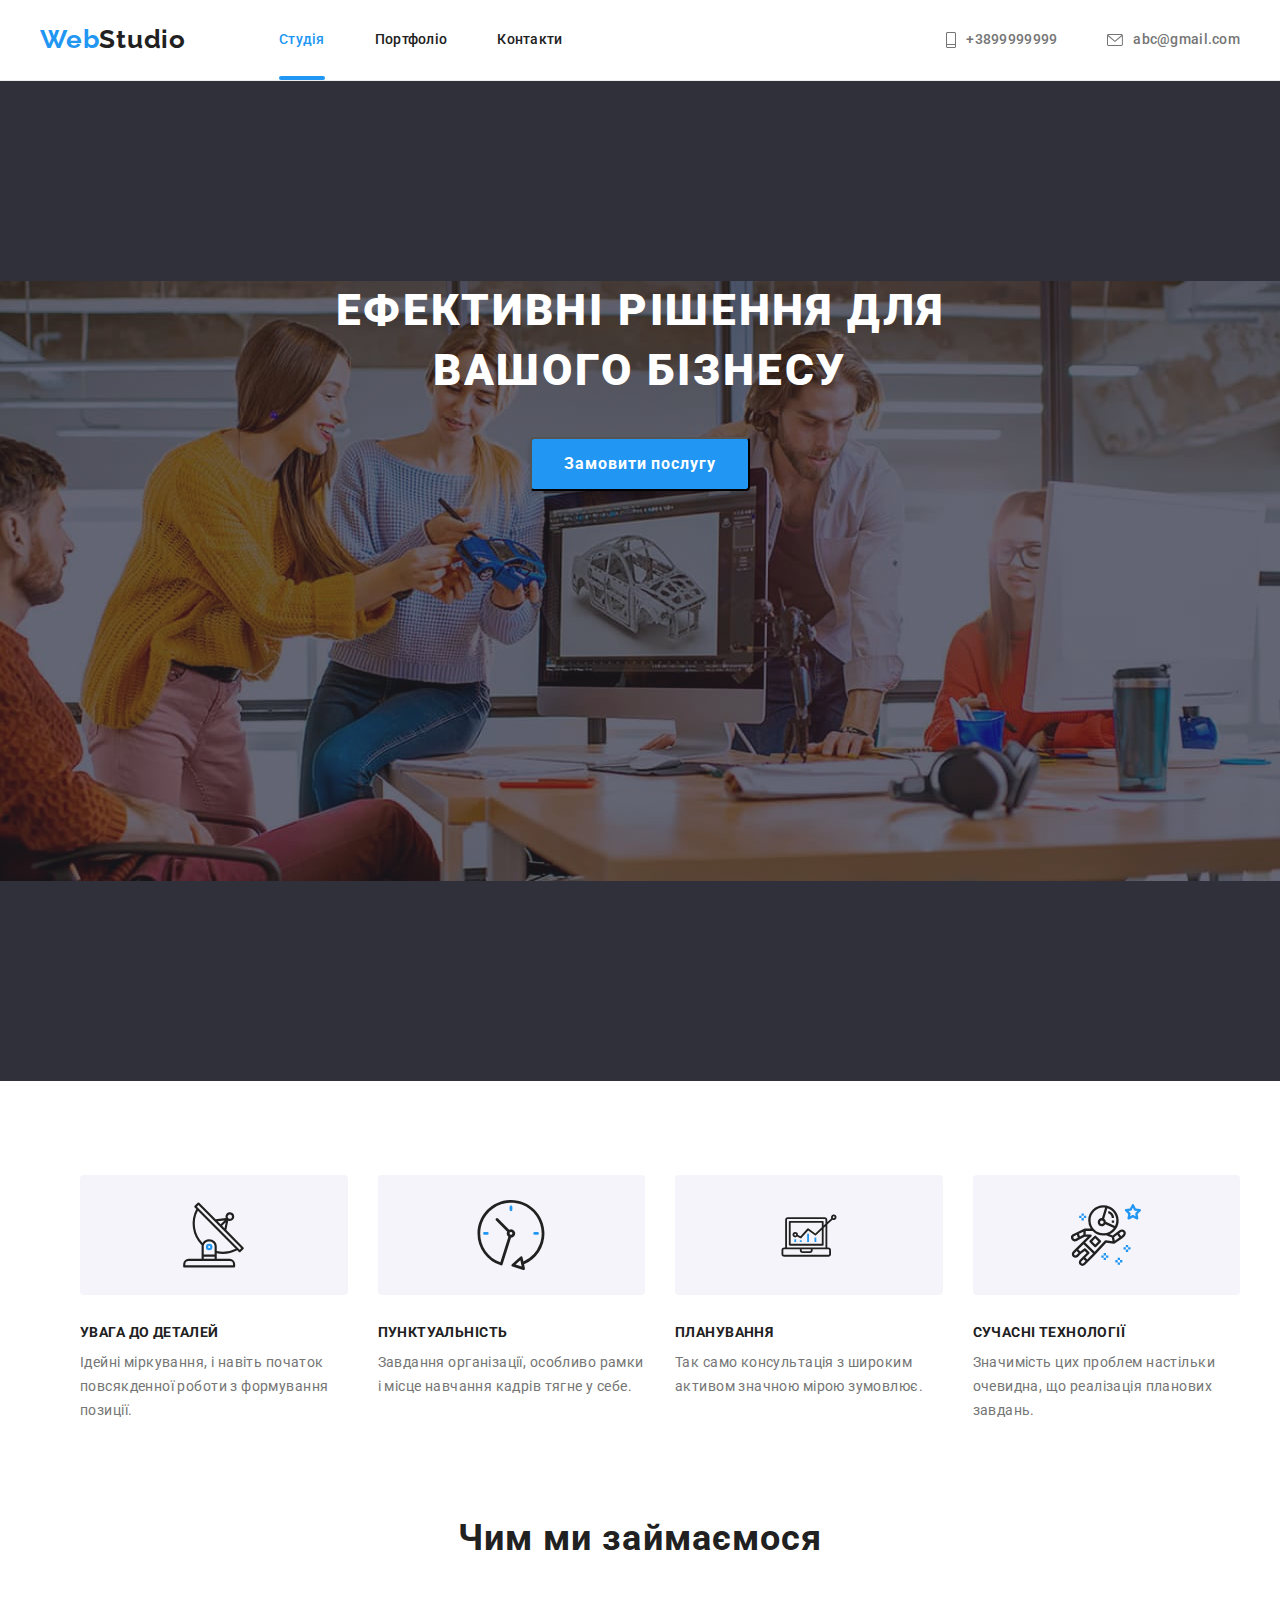
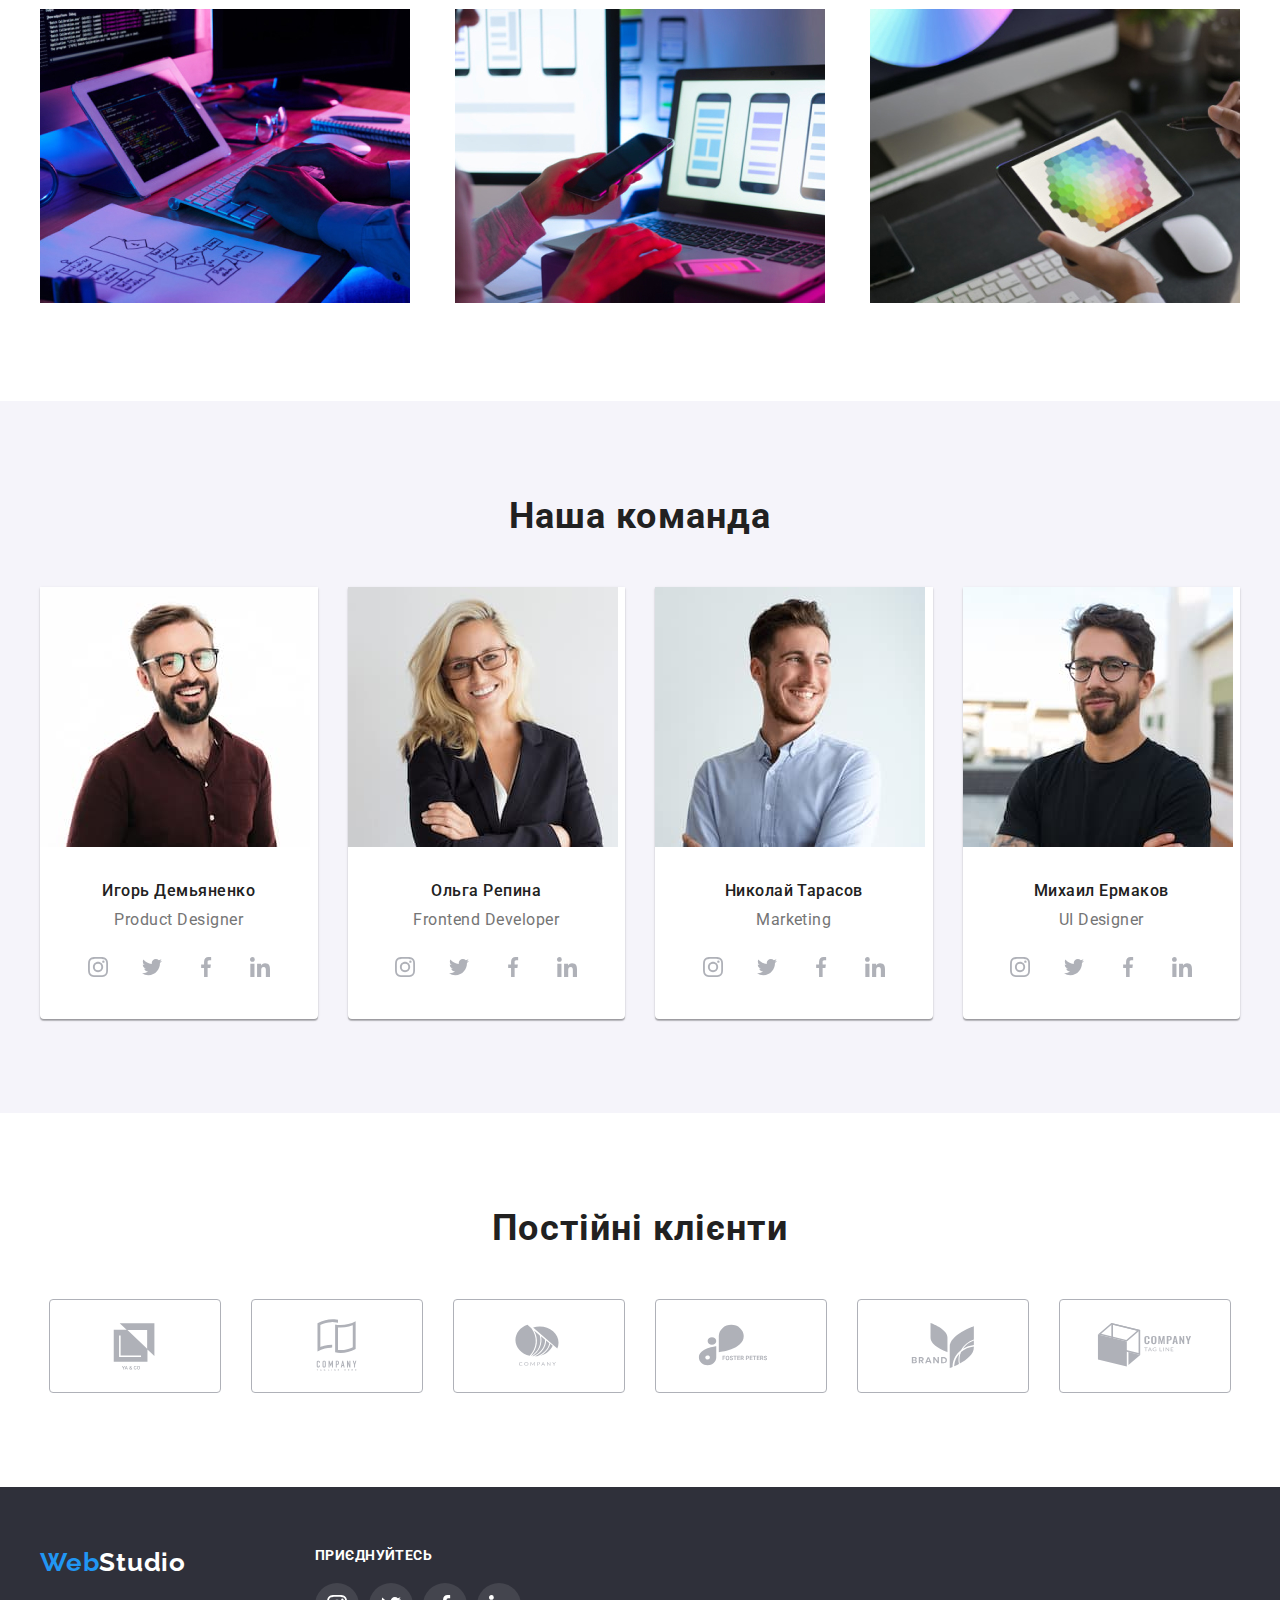
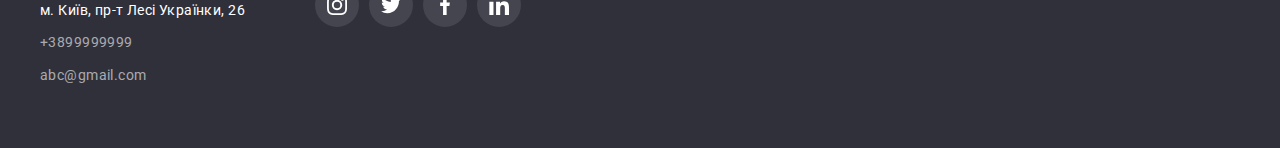
==== commit 86f1e40a: "1" ====
--- a/index.html
+++ b/index.html
@@ -620,7 +620,7 @@
     <!-- Модальне вікно-->
     <div class="backdrop is-hidden" data-modal>
       <div class="modal">
-        <button class="modal-btn" data-modal-close>
+        <button class="modal-btn" type="button" data-modal-close>
           <svg class="modal-btn-icon" width="18" height="18">
             <use href="./images/icons.svg#icon-close"></use>
             
--- a/styles.css/style.css
+++ b/styles.css/style.css
@@ -125,13 +125,14 @@
   
     border-radius: 4px;
     background-color: var(--accent-bg-cl);
+    
   }
 
-
+  
 .header-nav{
     display: flex;
     align-items: center;
-     
+    transition:var(--time);
 }
 .list-nav{
     display: flex;
@@ -139,6 +140,7 @@
     gap: 50px; 
     padding-left: 0;
     margin: 0;
+    transition:250ms cubic-bezier(0.4, 0, 0.2, 1);
 
    
 }
@@ -153,6 +155,7 @@
     font-size: 14px;
     line-height: 1.14;
     letter-spacing: 0.02em;
+    transition:250ms cubic-bezier(0.4, 0, 0.2, 1);
 }
 
 .logo{
@@ -245,7 +248,7 @@
 
 color: var(--accent-bg-cl);
 caret-color: var(--accent-bg-cl);
-transition:var(--time);
+
 
 }
 
@@ -291,6 +294,7 @@
 .portfolio-item{
     
     flex-basis: calc((100% - 60px) / 3);
+    transition:250ms cubic-bezier(0.4, 0, 0.2, 1);
 }
 
 .studio-current {
@@ -302,13 +306,14 @@
 .contacts-list :hover,
 .contacts-list :focus {
 color: var(--accent-bg-cl);
-transition:var(--time);
+
 
 }
 
 
 .contacts-list {
     padding-left: 0;
+    transition:var(--time);
 }
 
 /* hero */
@@ -343,10 +348,9 @@
     height: 600px;
     left: 0px;
     top: 80px;
-    /* ; */
+ 
     background: rgba(47, 48, 58, 0.4);
-    /* max-width: 1600px;
-    max-height: 600px; */
+ 
 }
 .title-hero{
     
@@ -439,6 +443,7 @@
 }
 .list-features-item{
     width: 270px;
+    padding-left: 0;
    
 }
 .features-img{
@@ -461,6 +466,9 @@
     margin: 0;
     padding: 0;
     
+}
+.box-img-occupation{
+    margin-top: 50px;
 }
 
 /* Works */
@@ -582,13 +590,14 @@
     color: #AFB1B8;
     background-color: #ffffff;
     border-radius: 50%;
+    transition:250ms cubic-bezier(0.4, 0, 0.2, 1);
     }
       
 .socials-link:hover,
 .socials-link:focus {
     background-color:var(--accent-bg-cl);
     color:#ffffff;
-    transition:var(--time);
+   
     }
       
 .socials-icon {
@@ -609,8 +618,7 @@
     border-color: 1px solid var(--accent-bg-cl);
   
     color:var(--accent-bg-cl);
-    transition:var(--time);
-  
+   
 }
 
 .client-link{
@@ -622,7 +630,7 @@
     border: 1px solid var(--icons-cl);
     color:var(--icons-cl);
     border-radius: 4px;
-  
+    transition:250ms cubic-bezier(0.4, 0, 0.2, 1); 
 }
 .client-icon{
 fill:currentColor; 
@@ -705,6 +713,9 @@
     
  }
  /* Footer icons */
+ .footer-socials-link{
+    transition:250ms cubic-bezier(0.4, 0, 0.2, 1);
+ }
  .footer-socials {
     display: flex;
     align-items: center;
@@ -712,7 +723,7 @@
     gap: 10px;
     padding-left: 0 ;
     margin:0 auto;
-      
+ 
     }
       
 .footer-socials-link {
@@ -722,7 +733,7 @@
     width: 44px;
     height: 44px;
 
-  
+    
    
     color: #FFFFFF;
     background-color:rgba(255, 255, 255, 0.1);
@@ -732,14 +743,16 @@
 .footer-socials-link:hover,
 .footer-socials-link:focus {
     background-color:var(--accent-bg-cl);
-    transition:var(--time);
+    
     }
       
 .footer-socials-icon {
     fill: currentColor;
+    transition:5s cubic-bezier(0.4, 0, 0.2, 1);
     }
 .footer-socials{
     padding-top: 20px;
+    
 }
 
  /* portfolio css */
@@ -752,7 +765,7 @@
        
 }
 .button{
-     padding:6px 22px;
+    padding:6px 22px;
     font-style: normal;     
     font-weight: 500;
     font-size: 16px;
@@ -766,7 +779,8 @@
     
     color: var(--main-txt-cl-title);
     background-color:var(--dark-bg-cl-tems);
-    box-shadow: 0px 3px 1px rgba(0, 0, 0, 0.1), 0px 1px 2px rgba(0, 0, 0, 0.08), 0px 2px 2px rgba(0, 0, 0, 0.12);
+   
+    transition:250ms cubic-bezier(0.4, 0, 0.2, 1);
     }
     
 .button:hover,
@@ -781,7 +795,8 @@
     letter-spacing: 0.03em; 
     color: var(--main-txt);
     background-color: var(--accent-bg-cl);
-    transition:var(--time);
+    box-shadow: 0px 3px 1px rgba(0, 0, 0, 0.1), 0px 1px 2px rgba(0, 0, 0, 0.08), 0px 2px 2px rgba(0, 0, 0, 0.12);
+   
     
     
     }
@@ -874,6 +889,7 @@
     border-right:1px solid #EEEEEE;
     border-bottom:1px solid #EEEEEE;
     border-left:1px solid #EEEEEE;
+   
         
     
     }
@@ -894,6 +910,7 @@
     margin: 0 auto;
     padding-left: 0;
     padding-bottom: 0px;
+   
        
     }
     
@@ -909,6 +926,7 @@
     margin: 0;
     background: #FFFFFF;
     padding-bottom: 0px;
+    transition:250ms cubic-bezier(0.4, 0, 0.2, 1);
     
       
     }
@@ -916,18 +934,19 @@
 .card-portfolio:focus
     {
 box-shadow: 0px 4px 4px rgba(0, 0, 0, 0.15);
-transition:var(--time);
+
     }
 .portfolio-img{
    
     position: relative;
     overflow: hidden;
+    transition:250ms cubic-bezier(0.4, 0, 0.2, 1);
 }
 .portfolio-item :hover .overlay{
     transform: translateY(0);
     opacity: 1;
     box-shadow: 0px 1px 1px rgba(0, 0, 0, 0.12), 0px 4px 4px rgba(0, 0, 0, 0.06), 1px 4px 6px rgba(0, 0, 0, 0.16);
-    
+   
 }
 .overlay{
     position: absolute;
@@ -943,9 +962,11 @@
     align-content: center;
     justify-content: center;
     background: rgba(33, 150, 243, 0.9);
-    transition: transform var(--time);
+    transition: transform 250ms cubic-bezier(0.4, 0, 0.2, 1);
     overflow: hidden;
     opacity: 0;
+    transition:250ms cubic-bezier(0.4, 0, 0.2, 1);
+    
     
 }
 .overlay-text{
@@ -957,6 +978,7 @@
 
     letter-spacing: 0.03em;
     user-select: none;
+   
 }
 .portfolio-box{
 
@@ -972,7 +994,9 @@
     width: 100%;
     height: 100%;
     background: rgba(0, 0, 0, 0.2);
-    }
+    transition: opacity 250ms ease-out, visibility 250ms ease-out;
+    }
+   
 .modal {
     position: relative;
     top: 50%;
@@ -984,7 +1008,7 @@
     
     box-shadow: 0px 1px 3px rgba(0, 0, 0, 0.12), 0px 1px 1px rgba(0, 0, 0, 0.14), 0px 2px 1px rgba(0, 0, 0, 0.2);
     border-radius: 4px;
-
+    transition:250ms cubic-bezier(0.4, 0, 0.2, 1);
 
 }
 .modal-btn{
@@ -1004,6 +1028,7 @@
     cursor: pointer;
 
 }
+
 .backdrop.is-hidden {
     opacity: 0;
     visibility: hidden;
@@ -1012,5 +1037,6 @@
 .backdrop.is-hidden .modal {
     opacity: 0;
     transform: translate(-50%, -50%) scale(0.3) rotate(1turn);
+    
   }
    
